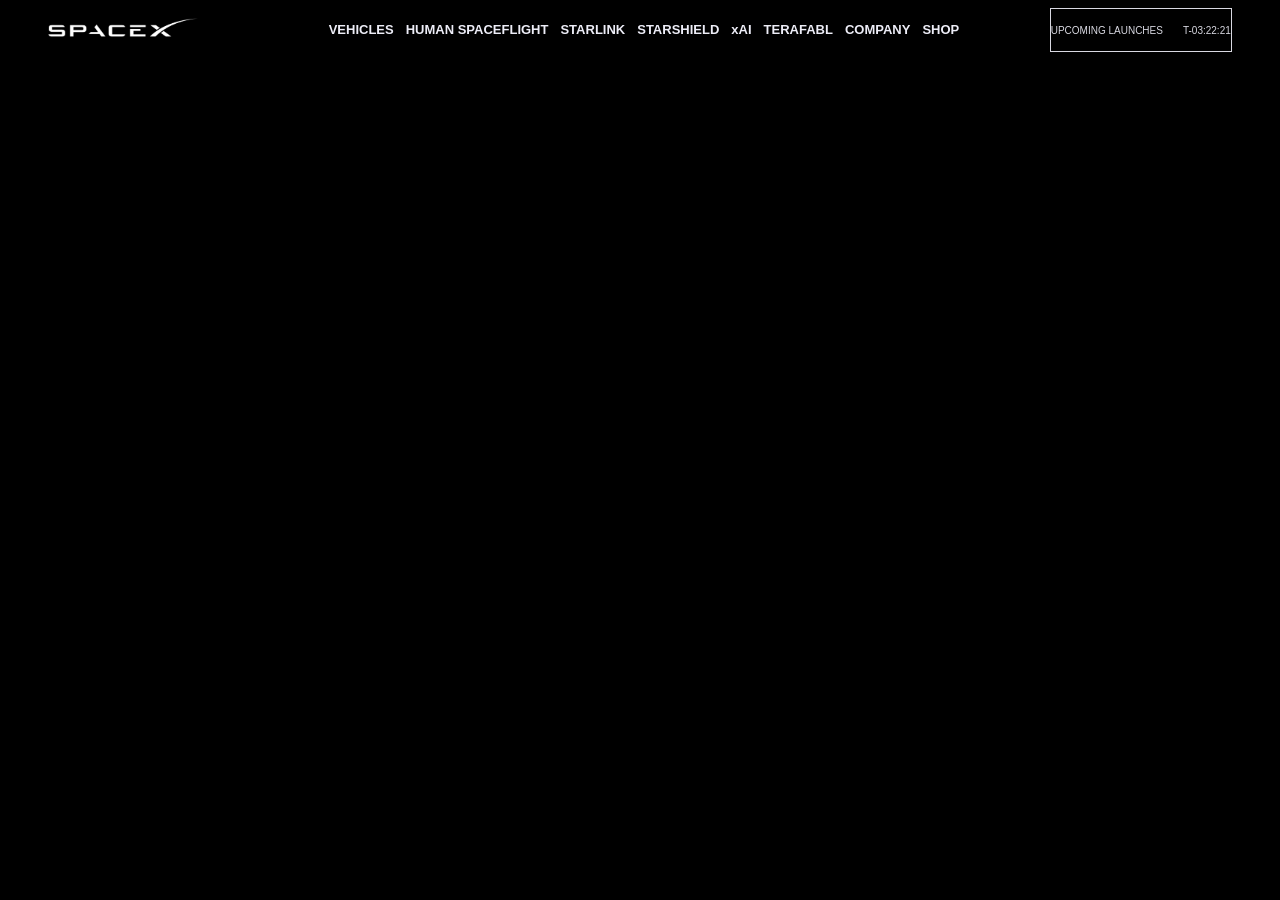
==== index.html @ 62a719a1 "Changed HTML filename and styled header part" ====
<!-- SpaceX homepage cloning -->
 <!DOCTYPE html>
 <html lang="en">
 <head>
    <meta charset="UTF-8">
    <meta name="viewport" content="width=device-width, initial-scale=1.0">
    <title>SpaceX</title>
    <link rel="stylesheet" href="spacex.css">
 </head>
 <body>
     <!-- Header part -->
 <header class="spacexheader">
    <div class="logo">
        <img src="./images/SpaceX_Logo_1.png" alt="SpaceX Logo">
    </div>
    <div class="nav-links">
        <ul id="nav-list">
            <li><a href="">VEHICLES</a></li>
            <li><a href="">HUMAN SPACEFLIGHT</a></li>
            <li><a href="">STARLINK</a></li>
            <li><a href="">STARSHIELD</a></li>
            <li><a href="">xAI</a></li>
            <li><a href="">TERAFABL</a></li>
            <li><a href="">COMPANY</a></li>
            <li><a href="">SHOP</a></li>
            
        </ul>
    </div>
    <div class="upcoming">
        <div>
            <p>UPCOMING LAUNCHES</p>
        </div>
        <div class="timer">
            <p>T-03:22:21</p>
        </div>
    </div>

 </header>
 </body>
 </html>
---- spacex.css ----
/* Body*/
body{
    background-color: black;
    color: white;
    overflow-x: hidden;
}
/* Header styling */

/* main header */
.spacexheader {
    display: flex;
    gap: 10px;
    justify-content: space-around;


}
/* logo - header part */
.logo img{
    max-width: 150px;
    height: auto;
    padding-top: 10px;
    justify-content: left;
}

 /* navigation links */
.nav-links{
    display: flex;
    gap: 12px;
}

.nav-links a {
    color: #EDEDF7;
    display: flex;
    text-decoration: none;
    font-family: "D-DIN", sans-serif;
    font-weight: 700;
    font-size: 13px;
    font-style: normal;
    line-height: 12px;
    
}

.nav-links ul{
    display: flex;
    flex: 1;
    list-style-type: none;
    gap: 12px;
}

/* upcoming nav part */
.upcoming{
    display: flex;
    gap: 20px;
    font-family: "D-DIN", sans-serif;
    font-weight: 400;
    font-size: 10px;
    font-style: normal;
    line-height: 9px;
    color: rgba(240, 240, 250, 0.9);
    align-items: center;
    border-style: solid;
    border-width: thin;


}
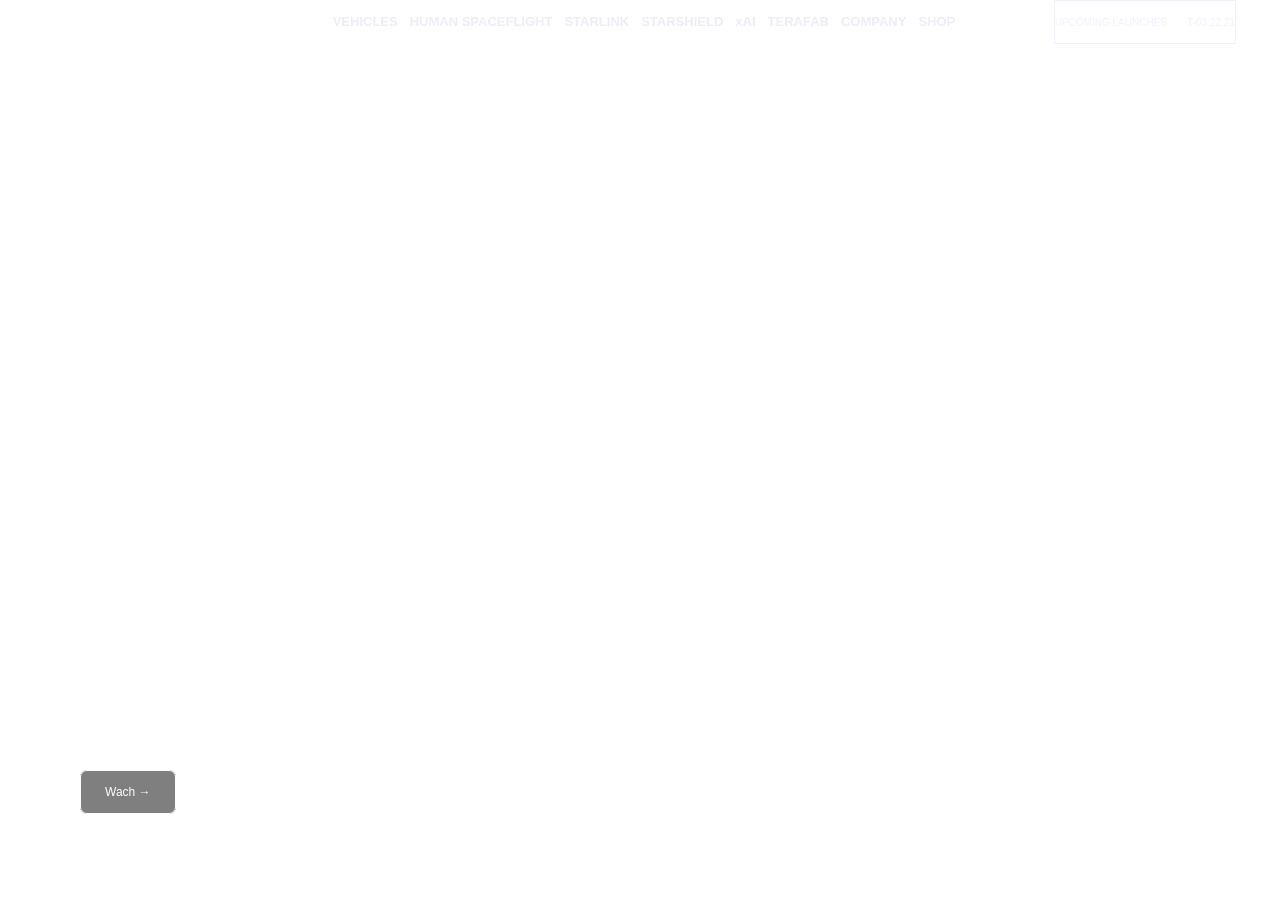
==== commit b7f8cee1: "Added Hero section part with its style" ====
--- a/index.html
+++ b/index.html
@@ -9,6 +9,7 @@
  </head>
  <body>
      <!-- Header part -->
+    
  <header class="spacexheader">
     <div class="logo">
         <img src="./images/SpaceX_Logo_1.png" alt="SpaceX Logo">
@@ -20,7 +21,7 @@
             <li><a href="">STARLINK</a></li>
             <li><a href="">STARSHIELD</a></li>
             <li><a href="">xAI</a></li>
-            <li><a href="">TERAFABL</a></li>
+            <li><a href="">TERAFAB</a></li>
             <li><a href="">COMPANY</a></li>
             <li><a href="">SHOP</a></li>
             
@@ -36,5 +37,17 @@
     </div>
 
  </header>
+ <div class="hero-part">
+    <video autoplay muted loop id="myVideo">
+        <source src="./video/hero-video.mp4" type="video/mp4">
+    </video>
+    
+    <div class="text-over">
+        <p>May 22, 2026</p>
+        <h1>STARSHIP'S TWELFTH <br> FLIGHT TEST</h1>
+         <a href="" class="button">Wach &rarr;</a>
+    </div>   
+ </div>
+   
  </body>
  </html>
--- a/spacex.css
+++ b/spacex.css
@@ -1,16 +1,27 @@
 /* Body*/
 body{
-    background-color: black;
     color: white;
     overflow-x: hidden;
+    margin: 0;
 }
 /* Header styling */
 
 /* main header */
+
+header {
+  position: absolute;
+  top: 0;
+  left: 0;
+  width: 100%;
+  z-index: 10;
+  background: transparent;
+}
+
 .spacexheader {
     display: flex;
     gap: 10px;
     justify-content: space-around;
+
 
 
 }
@@ -25,7 +36,7 @@
  /* navigation links */
 .nav-links{
     display: flex;
-    gap: 12px;
+    gap: 20px;
 }
 
 .nav-links a {
@@ -37,6 +48,7 @@
     font-size: 13px;
     font-style: normal;
     line-height: 12px;
+    justify-content: space-around;
     
 }
 
@@ -60,7 +72,56 @@
     align-items: center;
     border-style: solid;
     border-width: thin;
+}
 
+/* hero part */
+.hero-part {
+  position: relative;
+  height: 100vh;
+  overflow: hidden;
+}
+
+#myVideo {
+  position: absolute;
+  top: 0;
+  left: 0;
+  width: 100%;
+  height: 100%;
+  object-fit: cover;
+}
+
+.text-over {
+  position: absolute;
+  left: 80px;
+  bottom: 100px;
+  color: white;
+  z-index: 2;
+}
+
+.button {
+    border-style: solid;
+    border-width: thin;
+    padding: 14px 24px 14px 24px;
+    background-color: rgba(0, 0, 0, 0.5);
+    border-color: white;
+    color: white;
+    border-radius: 7px;
+
+    font-family: "D-DIN", sans-serif;
+    font-weight: 400;
+    font-size: 12px;
+    font-style: normal;
+    line-height: 12px;
+    
+}
+
+.text-over a {
+    text-decoration: none;
+}
+
+.text-over a:hover {
+    background-color: white;
+    color: black;
 
 }
 
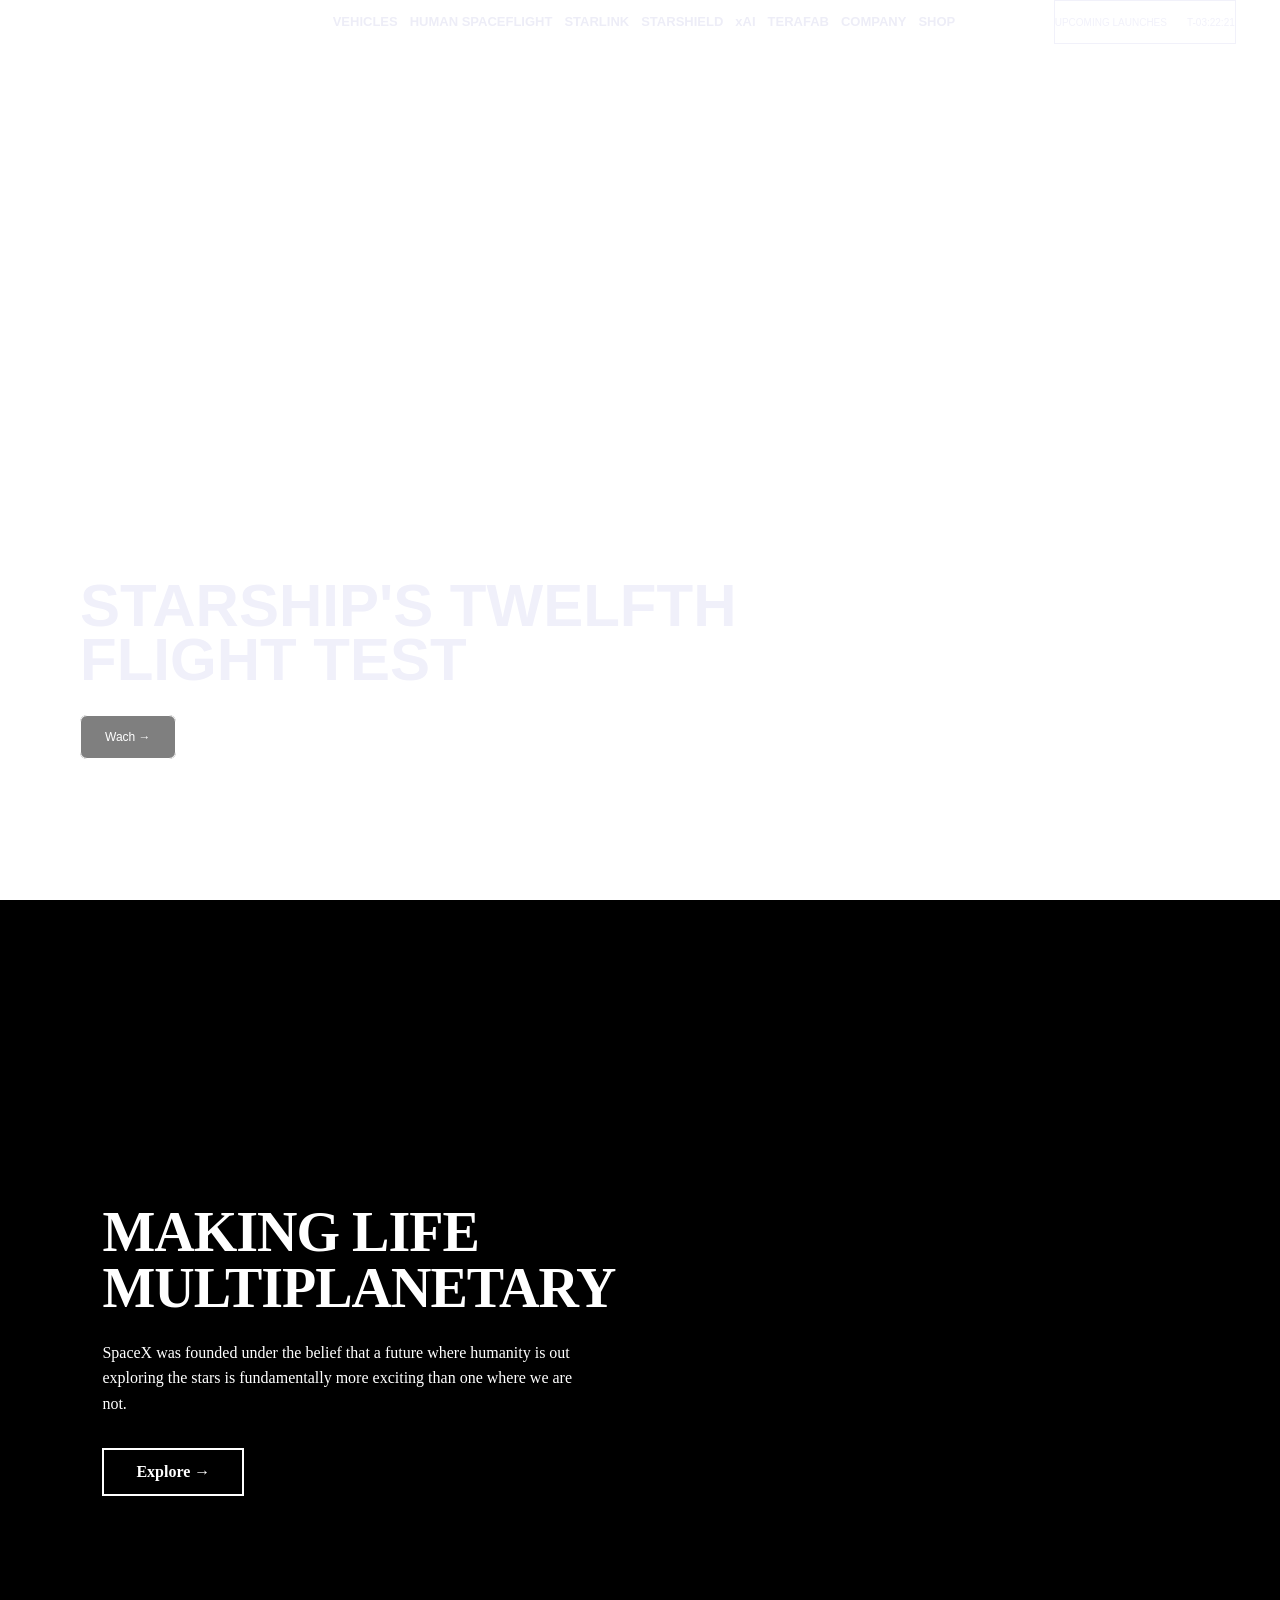
==== commit 7f61ed32: "Added about section" ====
--- a/index.html
+++ b/index.html
@@ -44,9 +44,21 @@
     
     <div class="text-over">
         <p>May 22, 2026</p>
-        <h1>STARSHIP'S TWELFTH <br> FLIGHT TEST</h1>
+        <h1><b>STARSHIP'S TWELFTH <br> FLIGHT TEST</b></h1>
          <a href="" class="button">Wach &rarr;</a>
     </div>   
+ </div>
+
+ <div class="about-space">
+    <video autoplay muted loop id="planet-rotation">
+        <source src="./video/globe.mp4" type="video/mp4">
+    </video>
+
+    <div class="make">
+        <h1><b>MAKING LIFE<br>MULTIPLANETARY</b></h1>
+        <p>SpaceX was founded under the belief that a future where humanity is out exploring the stars is fundamentally more exciting than one where we are not.</p>
+        <a href="" class="explore">Explore  &rarr;</a>
+    </div>
  </div>
    
  </body>
--- a/spacex.css
+++ b/spacex.css
@@ -93,9 +93,10 @@
 .text-over {
   position: absolute;
   left: 80px;
-  bottom: 100px;
+  bottom: 135px;
   color: white;
   z-index: 2;
+  margin-bottom: 20px;
 }
 
 .button {
@@ -125,3 +126,71 @@
 
 }
 
+.text-over h1 {
+    font-family: "D-DIN-BOLD", sans-serif;
+    font-weight: 400;
+    font-size: 60px;
+    font-style: normal;
+    line-height: 54px;
+    color:rgb(240, 240, 250);
+    
+}
+
+/* next section below hero part */
+.about-space {
+  min-height: 100vh;
+  background: #000;
+  color: #fff;
+  position: relative;
+  overflow: hidden;
+  display: flex;
+  align-items: center;
+  padding: 0 8%;
+}
+
+#planet-rotation {
+  position: absolute;
+  right: 4%;
+  top: 50%;
+  transform: translateY(-50%);
+  width: 52%;
+  max-width: 760px;
+  height: auto;
+  object-fit: contain;
+  display: block;
+}
+
+.make {
+  width: 45%;
+  position: relative;
+  z-index: 2;
+}
+
+.make h1 {
+  font-size: 56px;
+  line-height: 1;
+  margin: 0 0 24px;
+  font-weight: 800;
+  letter-spacing: -1px;
+}
+
+.make p {
+  font-size: 16px;
+  line-height: 1.6;
+  margin: 0 0 32px;
+  max-width: 620px;
+}
+
+.explore {
+  color: #fff;
+  text-decoration: none;
+  font-weight: 700;
+  border: 2px solid #fff;
+  padding: 13px 32px;
+  display: inline-block;
+}
+
+.explore:hover {
+  background: #fff;
+  color: #000;
+}
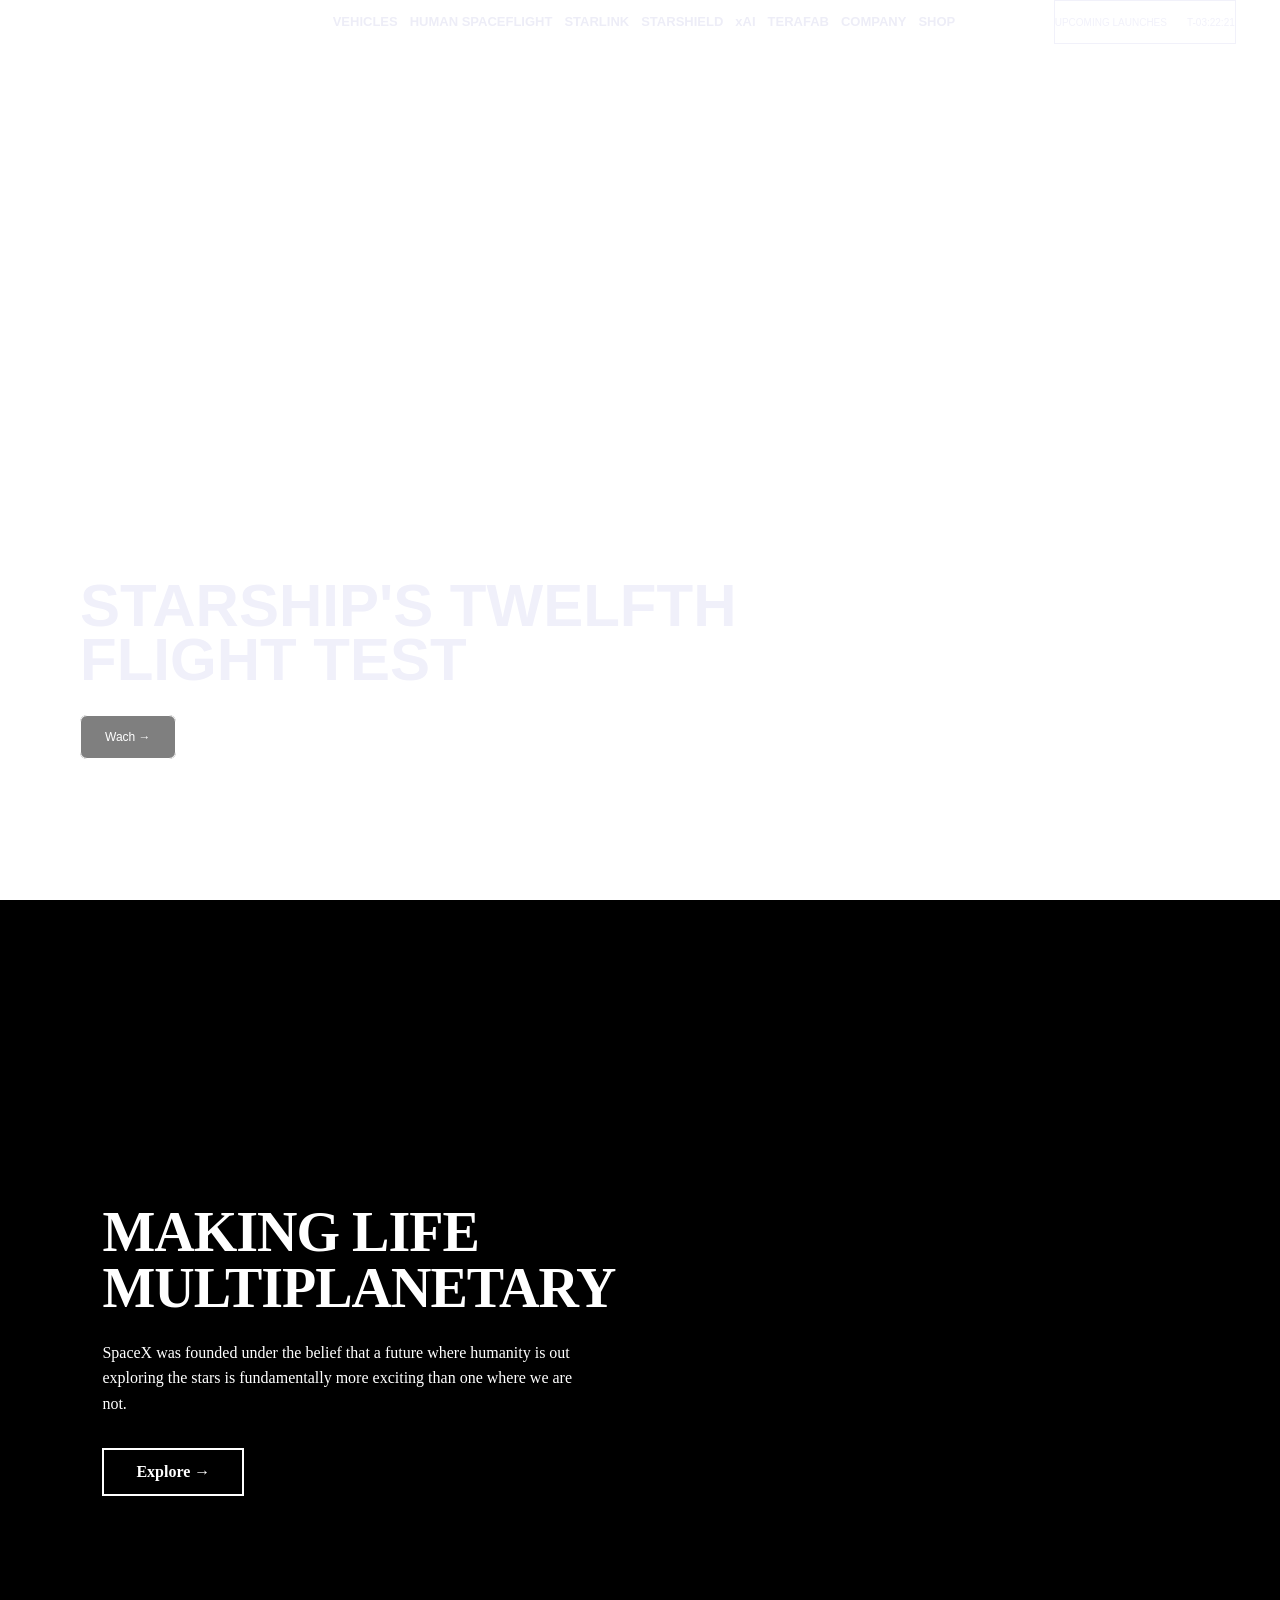
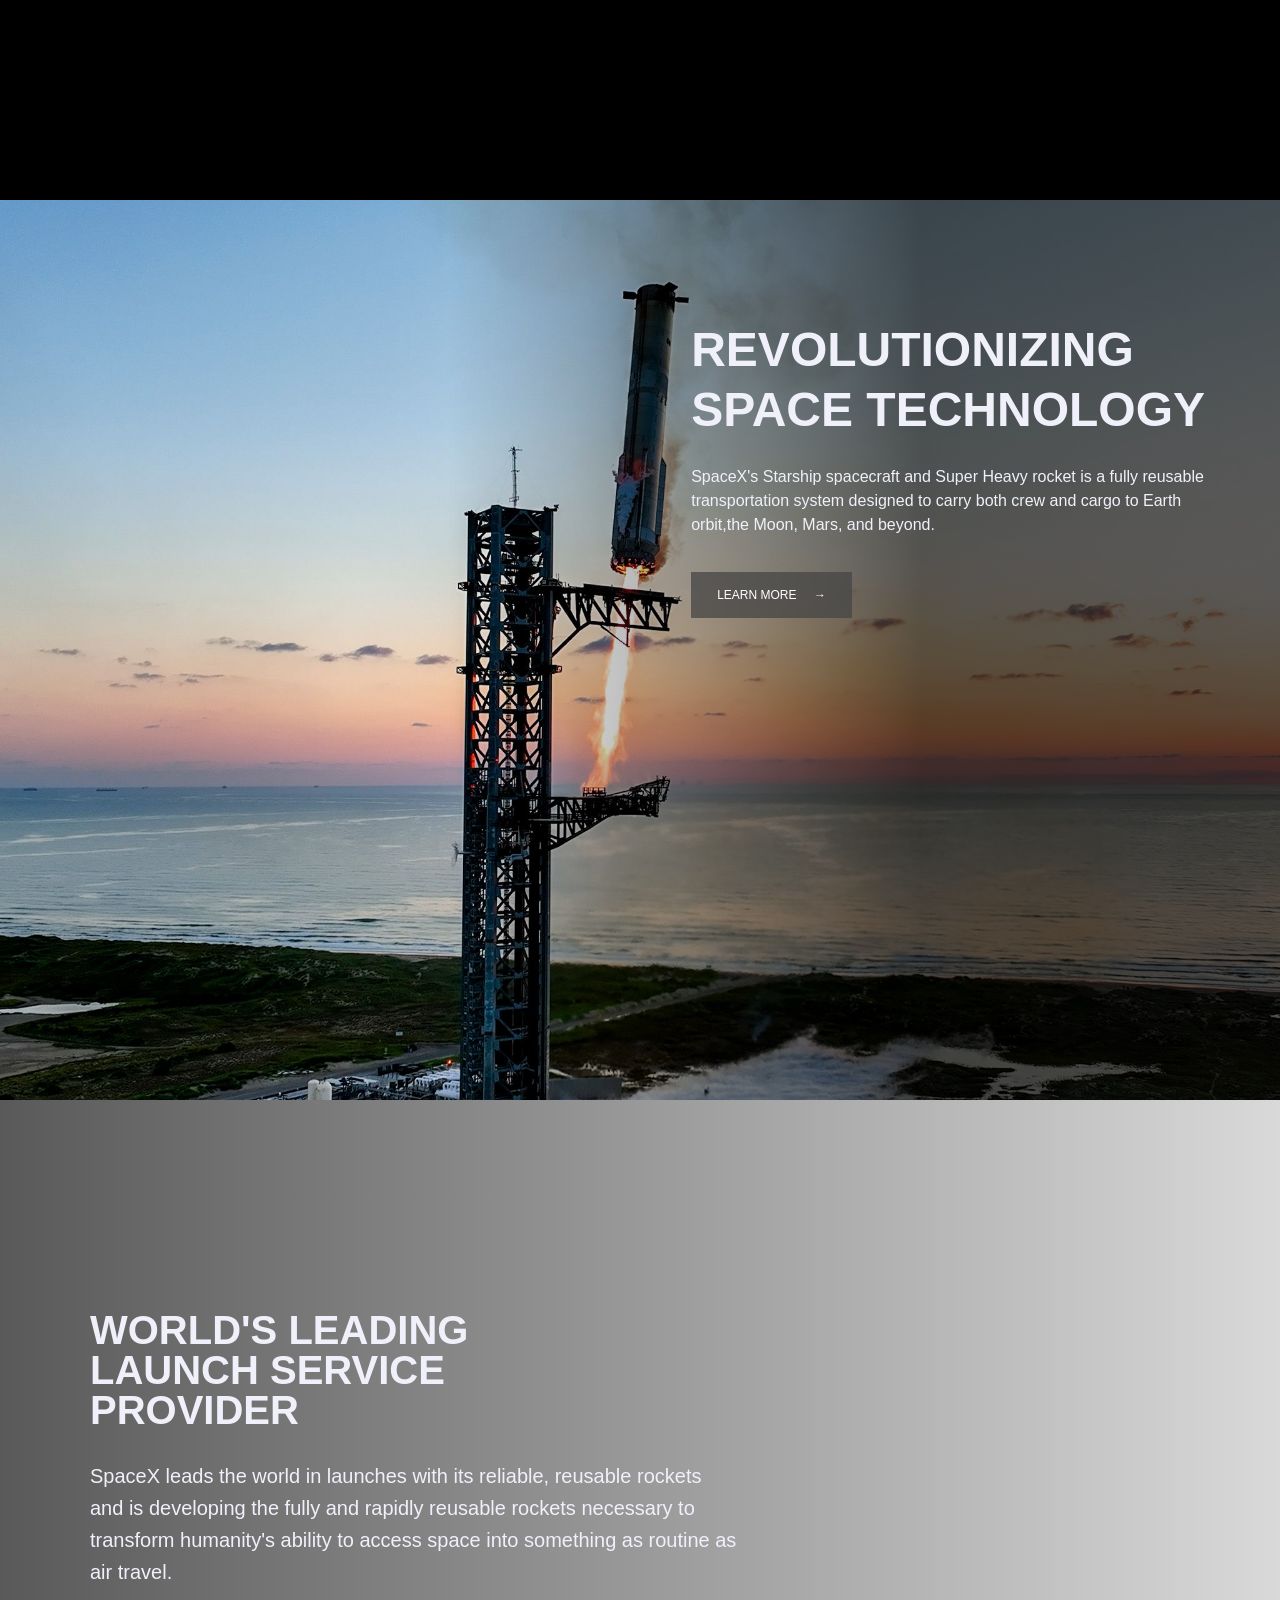
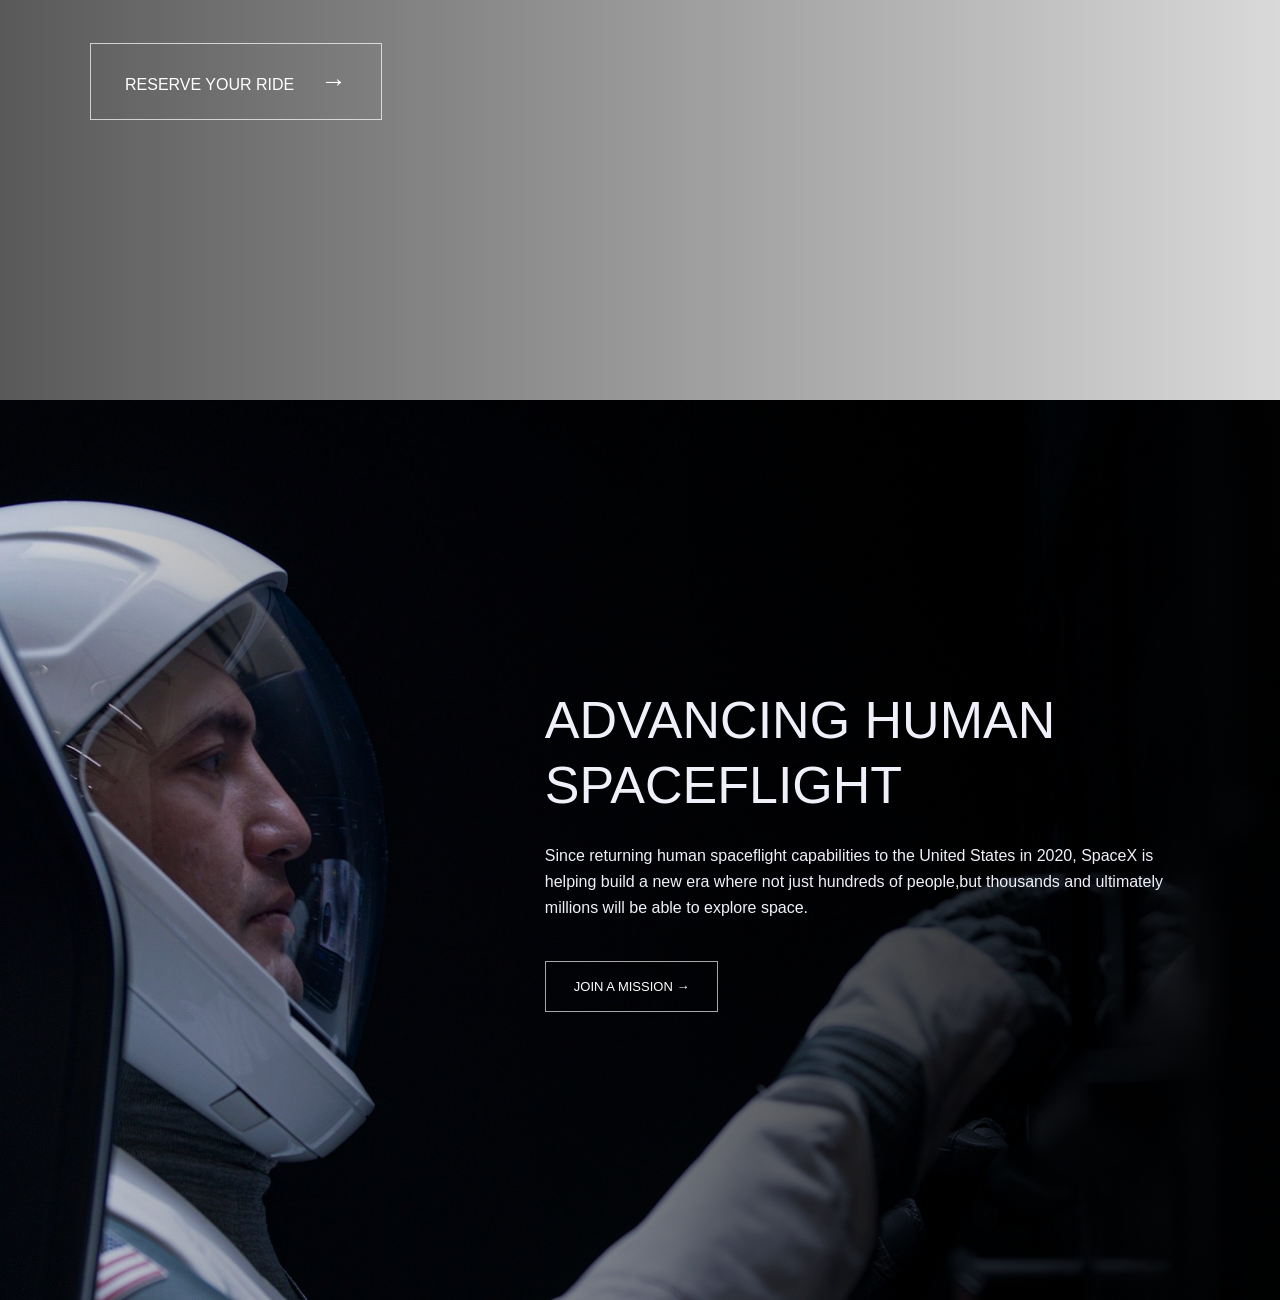
==== commit 0b1d6271: "Added 'REVOLUTIONALIZING SPACE TECHNOLOGY' and 'WORLD LEADING LAUNCHER SERVICE PROVIDER' sections" ====
--- a/index.html
+++ b/index.html
@@ -60,6 +60,42 @@
         <a href="" class="explore">Explore  &rarr;</a>
     </div>
  </div>
+
+ <div class="space-technology">
+  <div class="technology-text">
+    <h1><b>REVOLUTIONIZING SPACE TECHNOLOGY</b></h1>
+
+    <p>SpaceX's Starship spacecraft and Super Heavy rocket is a fully reusable transportation system designed to carry both crew and cargo to Earth orbit,the Moon, Mars, and beyond.</p>
+
+    <a href="" class="learn-button">LEARN MORE <span>&rarr;</span></a>
+  </div>
+</div>
+
+<div class="launch-section">
+  <video class="launch-video" autoplay muted loop playsinline>
+    <source src="./video/Leading_Launch_Service_Mobile_down.mp4" type="video/mp4">
+  </video>
+
+  <div class="launch-text">
+    <h1><b>WORLD'S LEADING<br>LAUNCH SERVICE<br>PROVIDER</b></h1>
+
+    <p>SpaceX leads the world in launches with its reliable, reusable rockets and is developing the fully and rapidly reusable rockets necessary to transform humanity's ability to access space into something as routine as air travel.</p>
+
+    <a href="" class="ride-button">RESERVE YOUR RIDE <span>→</span></a>
+  </div>
+</div>
+
+<div class="human-space-section">
+
+    <div class="human-space-text">
+        <h1>ADVANCING HUMAN<br>SPACEFLIGHT</h1>
+
+        <p>Since returning human spaceflight capabilities to the United States in 2020, SpaceX is helping build a new era where not just hundreds of people,but thousands and ultimately millions will be able to explore space.</p>
+
+        <a href="" class="mission-button">JOIN A MISSION &rarr;</a>
+    </div>
+
+</div>
    
  </body>
  </html>
--- a/spacex.css
+++ b/spacex.css
@@ -194,3 +194,185 @@
   background: #fff;
   color: #000;
 }
+
+
+
+
+.space-technology {
+  min-height: 100vh;
+  background-image:    linear-gradient(to right, transparent 35%, rgba(0, 0, 0, 0.65) 72%), url("./images/Revolutionizing_Space_Tech_Desktop_ec67ad03c2.jpg.jpeg");
+  background-size: cover;
+  background-position: center;
+  color: white;
+  position: relative;
+
+  display: flex;
+  align-items: flex-start;
+}
+
+.technology-text {
+  width: 520px;
+  margin-left: 54%;
+  margin-top: 120px;
+}
+
+.technology-text h1 {
+  font-family: "D-DIN-Bold", Arial, sans-serif;
+  font-size: 48px;
+  line-height: 60px;
+  margin: 0 0 25px 0;
+  font-weight: 400;
+  color: rgb(240, 240, 250);
+}
+
+.technology-text p {
+  font-family: "D-DIN", Arial, sans-serif;
+  font-size: 16px;
+  line-height: 24px;
+  margin: 0 0 35px;
+  color: rgb(240, 240, 250);
+}
+
+.learn-button {
+  font-family: "D-DIN-Bold", Arial, sans-serif;
+  color: white;
+  text-decoration: none;
+  font-size: 12px;
+  font-weight: 400;
+  padding: 16px 26px;
+  background: rgba(70, 70, 70, 0.75);
+  display: inline-block;
+}
+
+.learn-button span {
+  margin-left: 14px;
+}
+
+
+
+
+
+.launch-section {
+  min-height: 100vh;
+  position: relative;
+  overflow: hidden;
+  color: white;
+}
+
+.launch-video {
+  position: absolute;
+  top: 0;
+  left: 0;
+  width: 100%;
+  height: 100%;
+  object-fit: cover;
+}
+
+.launch-section::after {
+  content: "";
+  position: absolute;
+  inset: 0;
+  background: linear-gradient(
+    to right,
+    rgba(0, 0, 0, 0.65),
+    rgba(0, 0, 0, 0.15)
+  );
+}
+
+.launch-text {
+  position: relative;
+  z-index: 2;
+  width: 650px;
+  padding-top: 210px;
+  margin-left: 90px;
+}
+
+.launch-text h1 {
+  font-family: "D-DIN-Bold", Arial, sans-serif;
+  font-size: 40px;
+  line-height: 40px;
+  font-weight: 400;
+  margin: 0 0 30px;
+  color: rgb(240, 240, 250);
+}
+
+.launch-text p {
+  font-family: "D-DIN", Arial, sans-serif;
+  font-size: 20px;
+  line-height: 32px;
+  font-weight: 400;
+  margin: 0 0 55px;
+  color: rgb(240, 240, 250);
+}
+
+.ride-button {
+  font-family: "D-DIN-Bold", Arial, sans-serif;
+  color: white;
+  text-decoration: none;
+  border: 1px solid rgba(255, 255, 255, 0.7);
+  padding: 22px 34px;
+  display: inline-block;
+  font-size: 16px;
+}
+
+.ride-button span {
+  margin-left: 22px;
+  font-size: 26px;
+}
+
+
+
+
+
+.human-space-section {
+    min-height: 100vh;
+    background-image: 
+        linear-gradient(to right, rgba(0, 0, 0, 0.15), rgba(0, 0, 0, 0.8)),
+        url("./images/Advancing_Human_Spaceflight_Desktop_61c8ba1c67.jpg.jpeg");
+    background-size: cover;
+    background-position: center;
+    color: white;
+
+    display: flex;
+    align-items: center;
+    justify-content: flex-end;
+
+    padding-right: 9%;
+}
+
+.human-space-text {
+    width: 620px;
+}
+
+.human-space-text h1 {
+    font-family: "D-DIN-Bold", Arial, sans-serif;
+    font-size: 52px;
+    line-height: 1.25;
+    font-weight: 400;
+    margin: 0 0 25px;
+    color: rgb(240, 240, 250);
+}
+
+.human-space-text p {
+    font-family: "D-DIN", Arial, sans-serif;
+    font-size: 16px;
+    line-height: 26px;
+    font-weight: 400;
+    margin: 0 0 40px;
+    color: rgb(240, 240, 250);
+}
+
+.mission-button {
+    font-family: "D-DIN-Bold", Arial, sans-serif;
+    color: white;
+    text-decoration: none;
+    border: 1px solid rgba(255, 255, 255, 0.65);
+    padding: 17px 28px;
+    display: inline-block;
+    font-size: 13px;
+}
+
+.mission-button span {
+    margin-left: 18px;
+    font-size: 22px;
+}
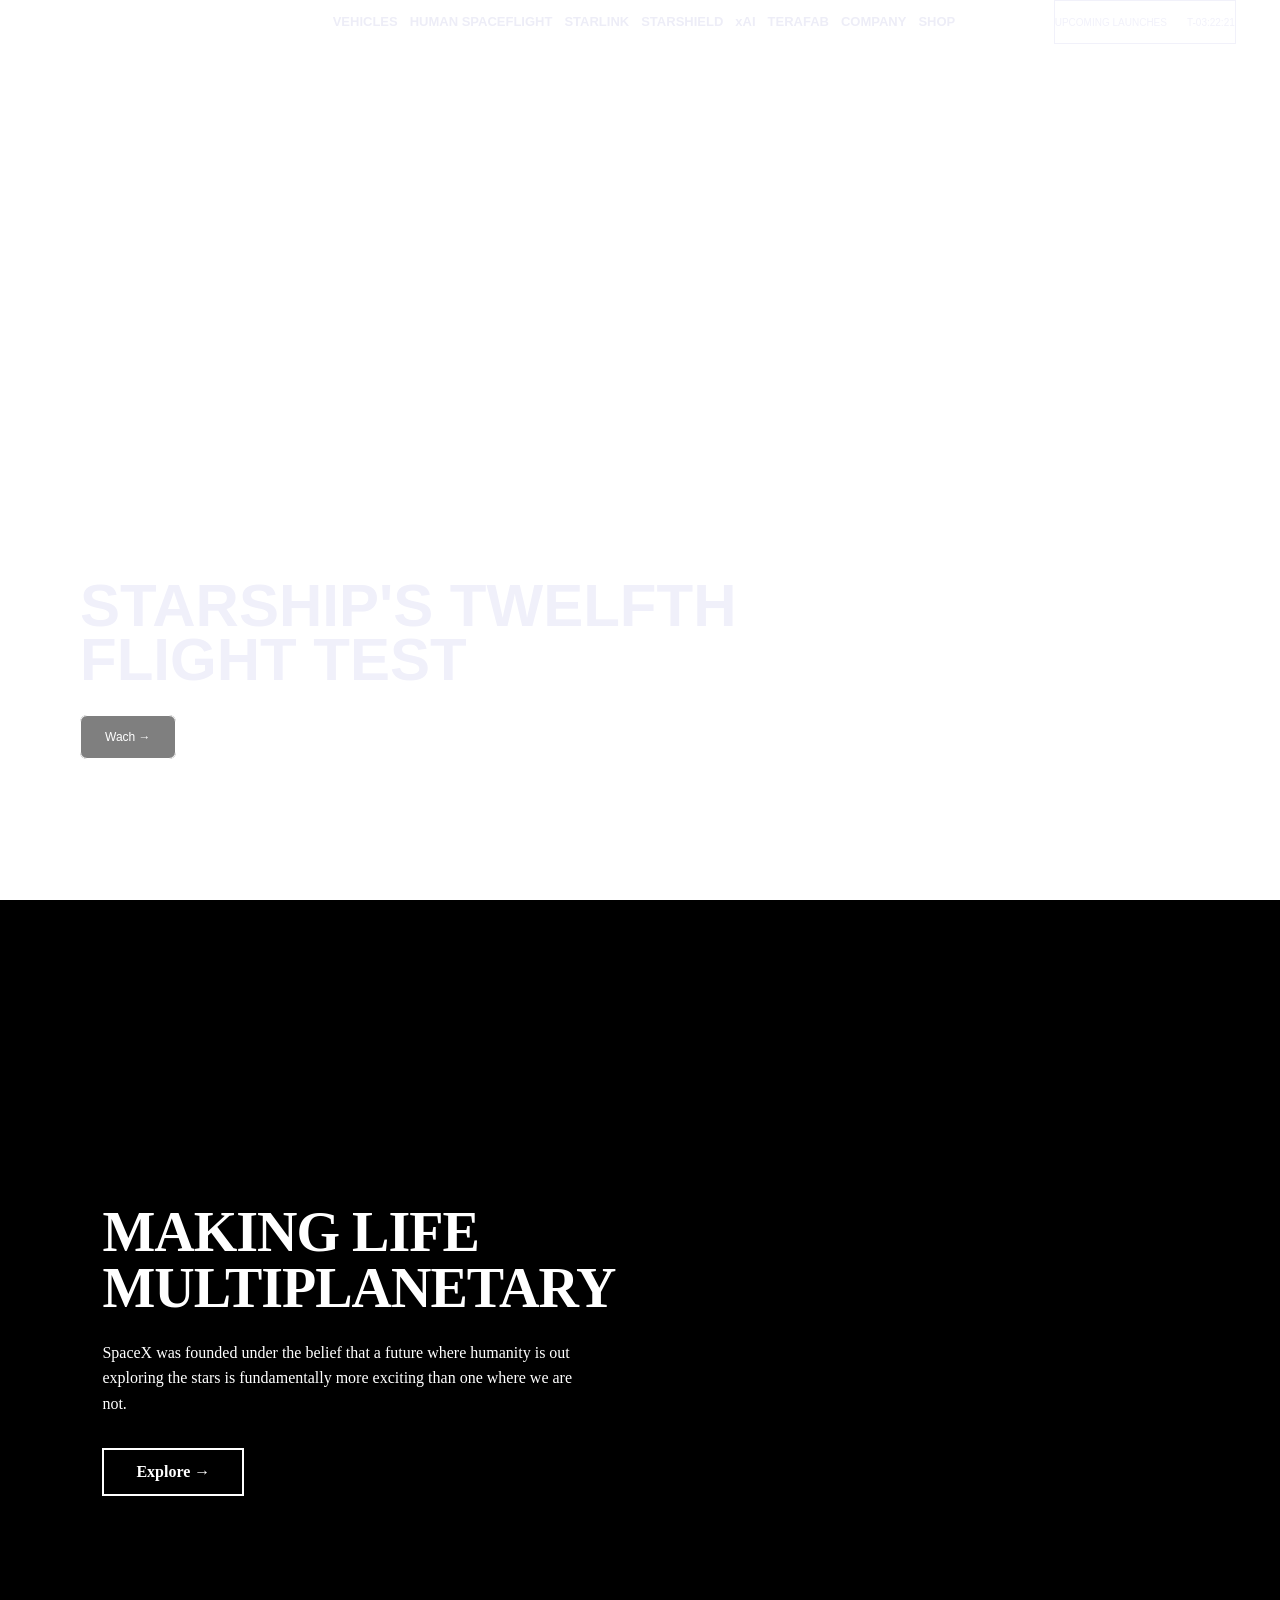
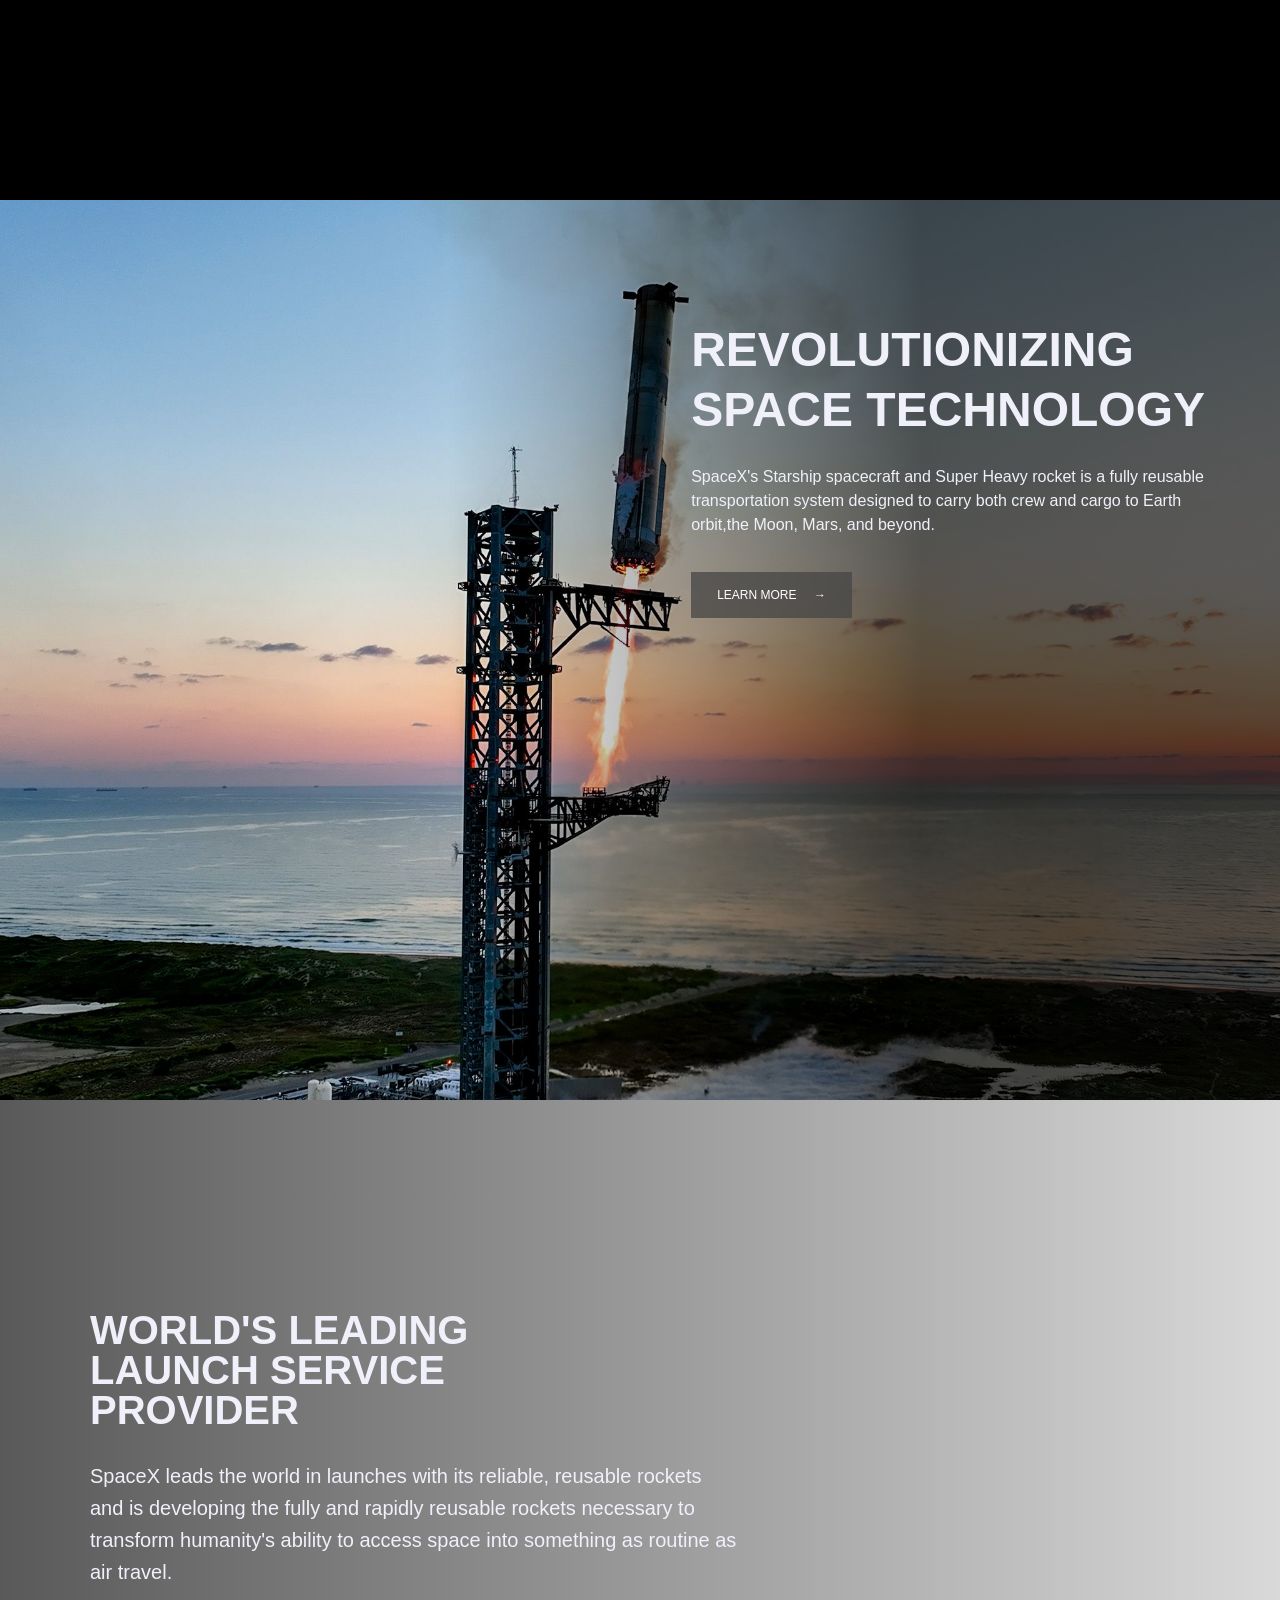
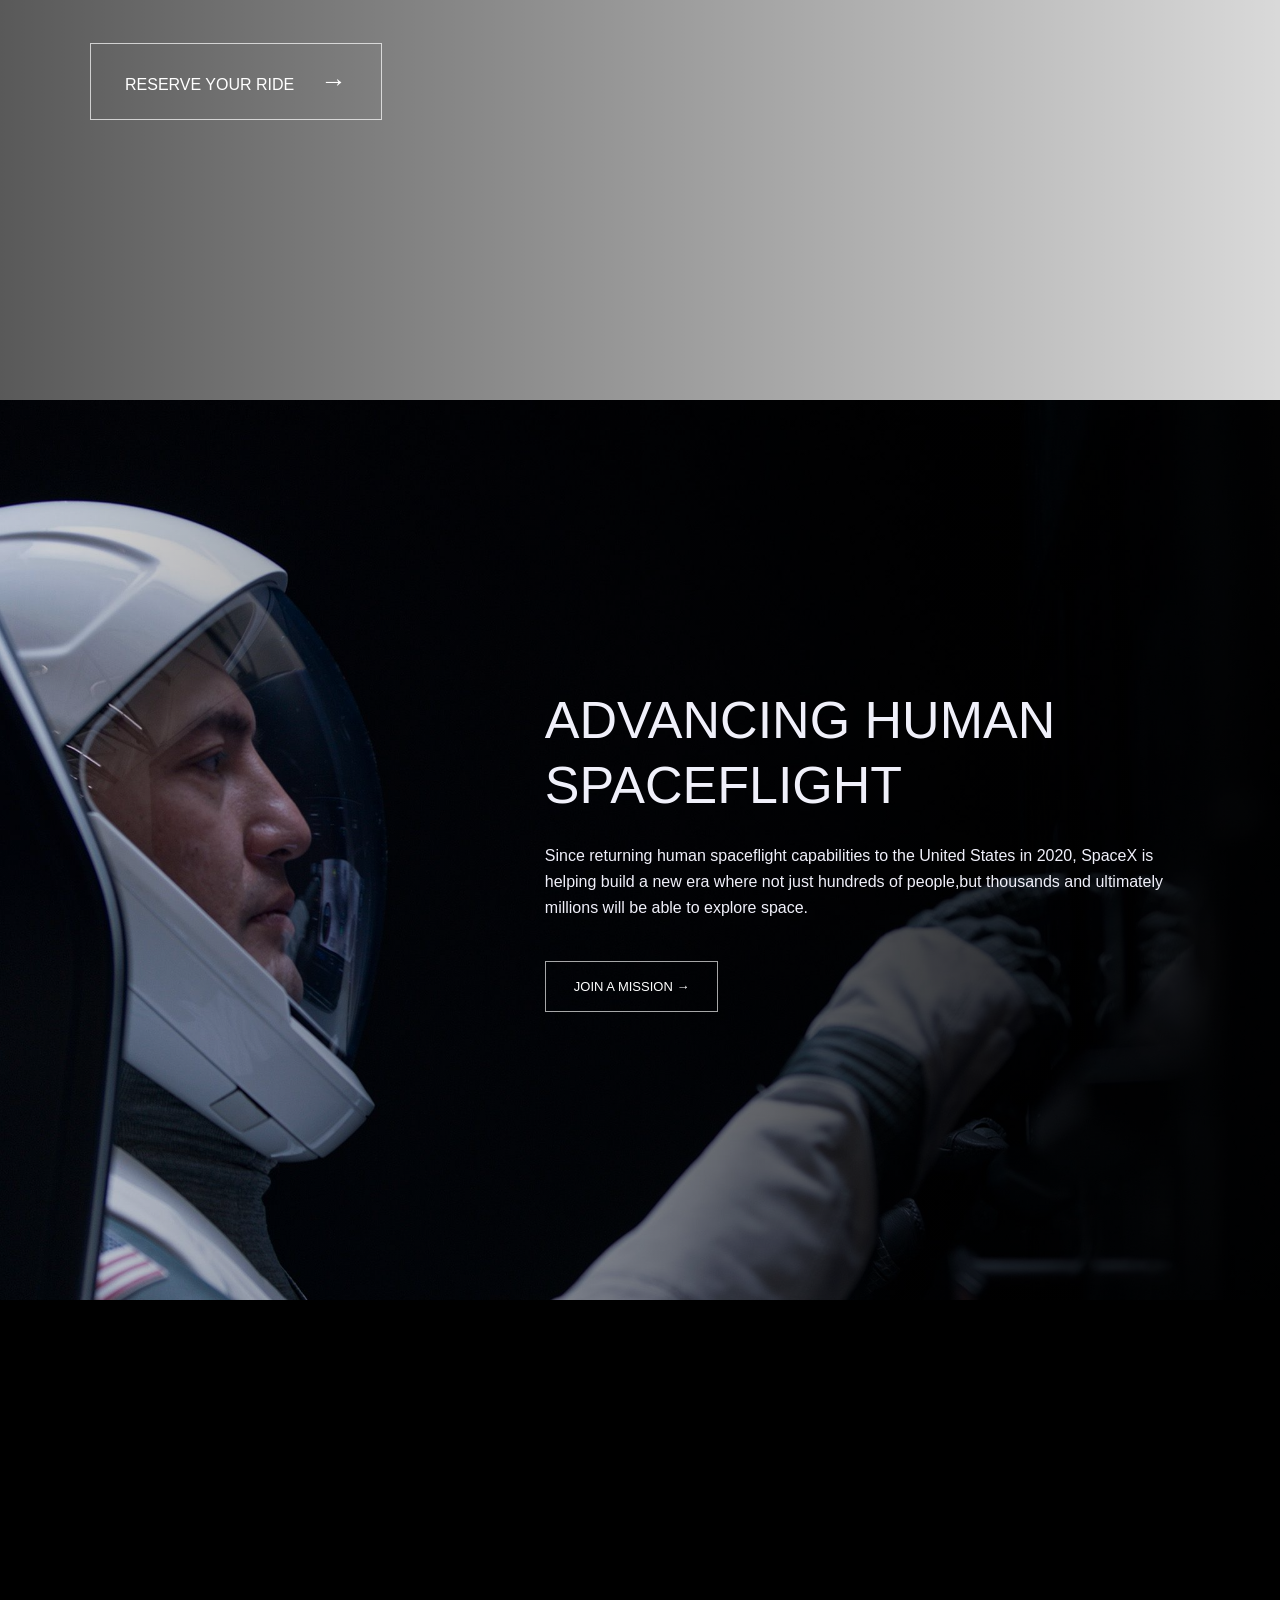
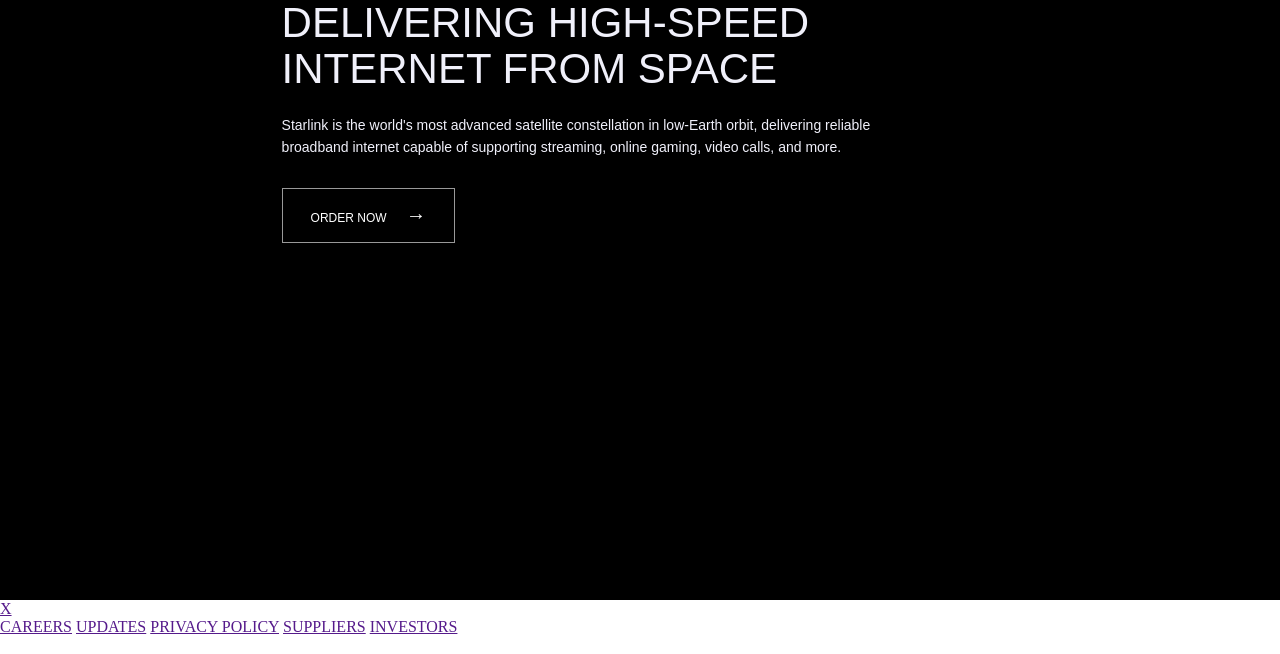
==== commit 3c4da431: "Completed mission and about internet speed parts" ====
--- a/index.html
+++ b/index.html
@@ -96,6 +96,40 @@
     </div>
 
 </div>
+
+<div class="internet-section">
+
+    <video class="internet-video" autoplay muted loop playsinline>
+        <source src="./video/starlink top view.mp4" type="video/mp4">
+    </video>
+
+    <div class="internet-text">
+        <h1>DELIVERING HIGH-SPEED<br>INTERNET FROM SPACE</h1>
+
+        <p>Starlink is the world's most advanced satellite constellation in low-Earth orbit, delivering reliable broadband internet capable of supporting streaming, online gaming, video calls, and more.</p>
+
+        <a href="" class="order-button">ORDER NOW <span>&rarr;</span></a>
+    </div>
+
+</div>
+
+<div class="footer">
+
+    <div class="footer-social">
+        <a href="">X</a>
+    </div>
+
+    <div class="footer-links">
+        <a href="">CAREERS</a>
+        <a href="">UPDATES</a>
+        <a href="">PRIVACY POLICY</a>
+        <a href="">SUPPLIERS</a>
+        <a href="">INVESTORS</a>
+    </div>
+
+    <div class="footer-copy">&copy; 2026 SPACEX</div>
+
+</div>
    
  </body>
  </html>
--- a/spacex.css
+++ b/spacex.css
@@ -375,4 +375,71 @@
 .mission-button span {
     margin-left: 18px;
     font-size: 22px;
+}
+
+
+
+
+
+
+.internet-section {
+    min-height: 100vh;
+    position: relative;
+    overflow: hidden;
+    color: white;
+    background: black;
+}
+
+.internet-video {
+    position: absolute;
+    width: 100%;
+    height: 100%;
+    object-fit: cover;
+}
+
+.internet-section::before {
+    content: "";
+    position: absolute;
+    inset: 0;
+    background: rgba(0, 0, 0, 0.25);
+}
+
+.internet-text {
+    position: relative;
+    z-index: 2;
+    width: 620px;
+    padding-top: 300px;
+    margin-left: 22%;
+}
+
+.internet-text h1 {
+    font-family: "D-DIN-Bold", Arial, sans-serif;
+    font-size: 42px;
+    line-height: 46px;
+    font-weight: 400;
+    margin: 0 0 22px;
+    color: rgb(240, 240, 250);
+}
+
+.internet-text p {
+    font-family: "D-DIN", Arial, sans-serif;
+    font-size: 14px;
+    line-height: 22px;
+    margin: 0 0 30px;
+    color: rgb(240, 240, 250);
+}
+
+.order-button {
+    font-family: "D-DIN-Bold", Arial, sans-serif;
+    color: white;
+    text-decoration: none;
+    border: 1px solid rgba(255,255,255,0.6);
+    padding: 15px 28px;
+    font-size: 12px;
+    display: inline-block;
+}
+
+.order-button span {
+    margin-left: 16px;
+    font-size: 20px;
 }
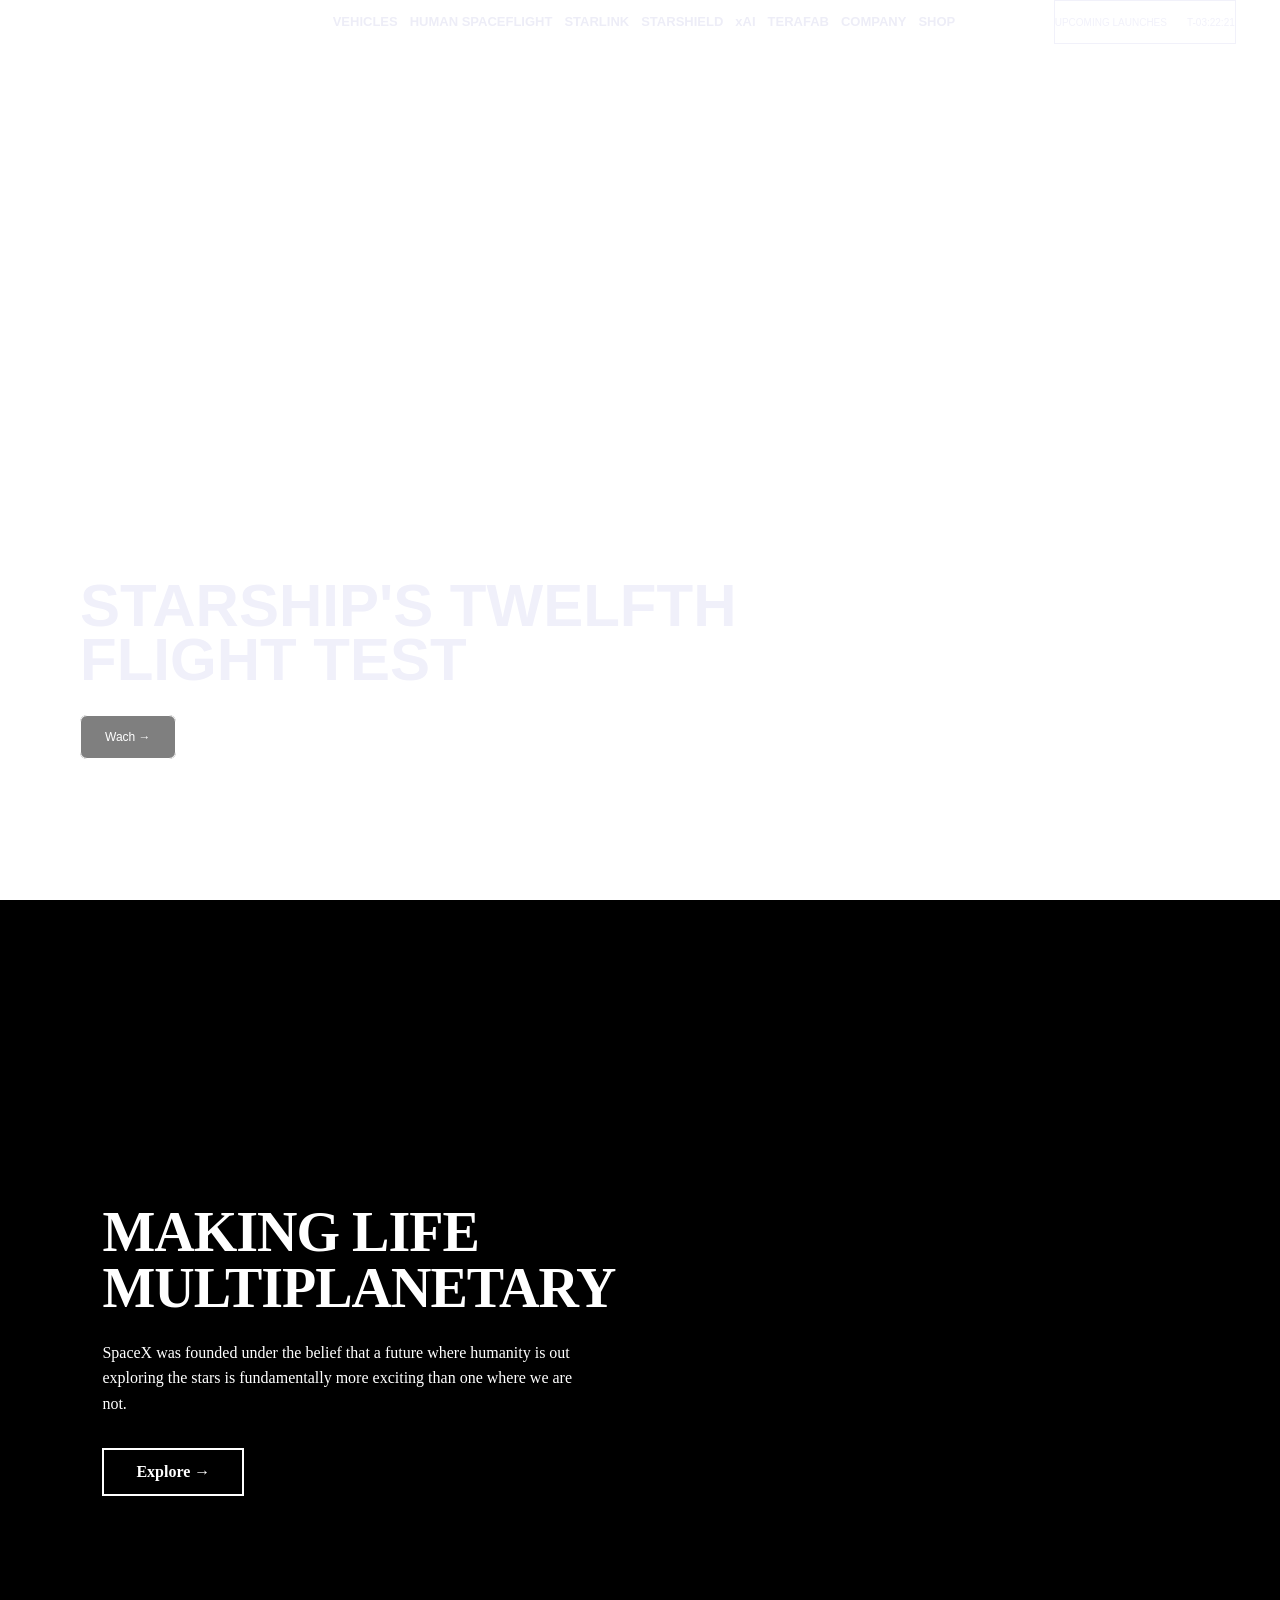
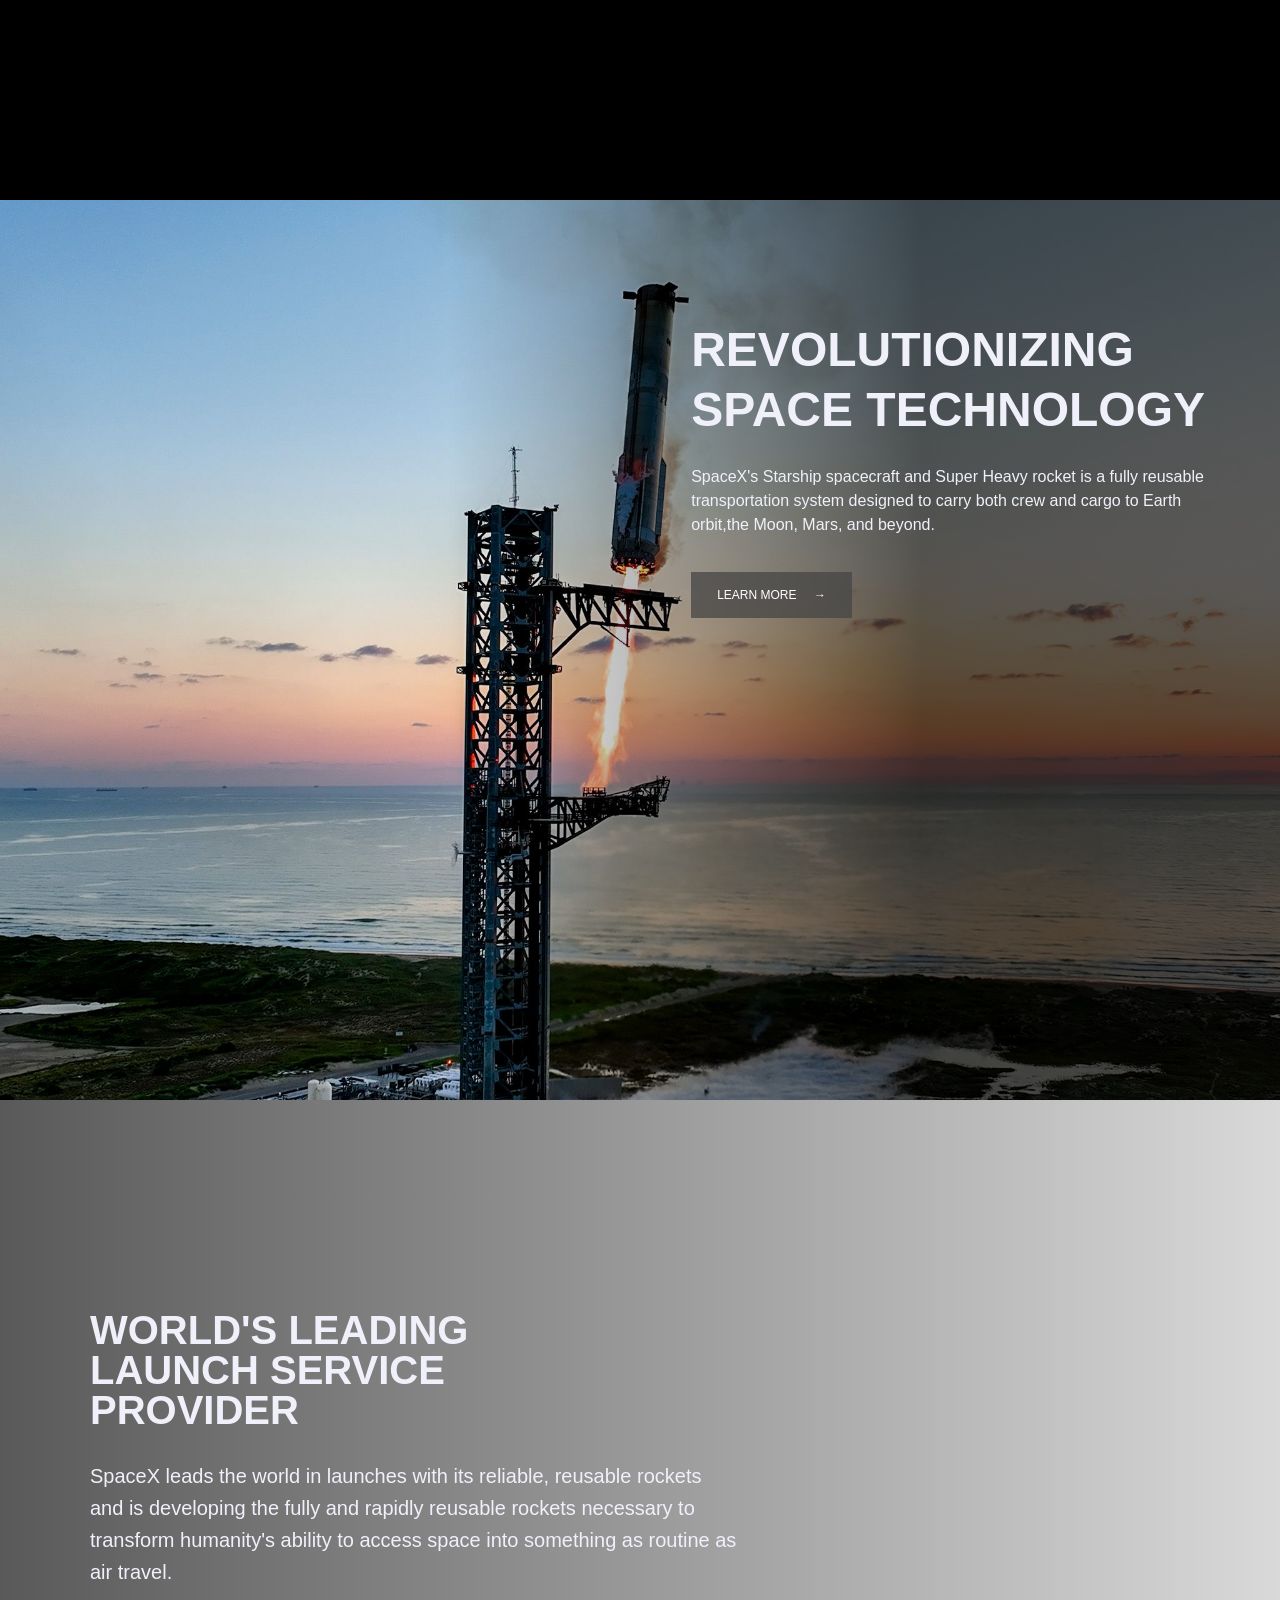
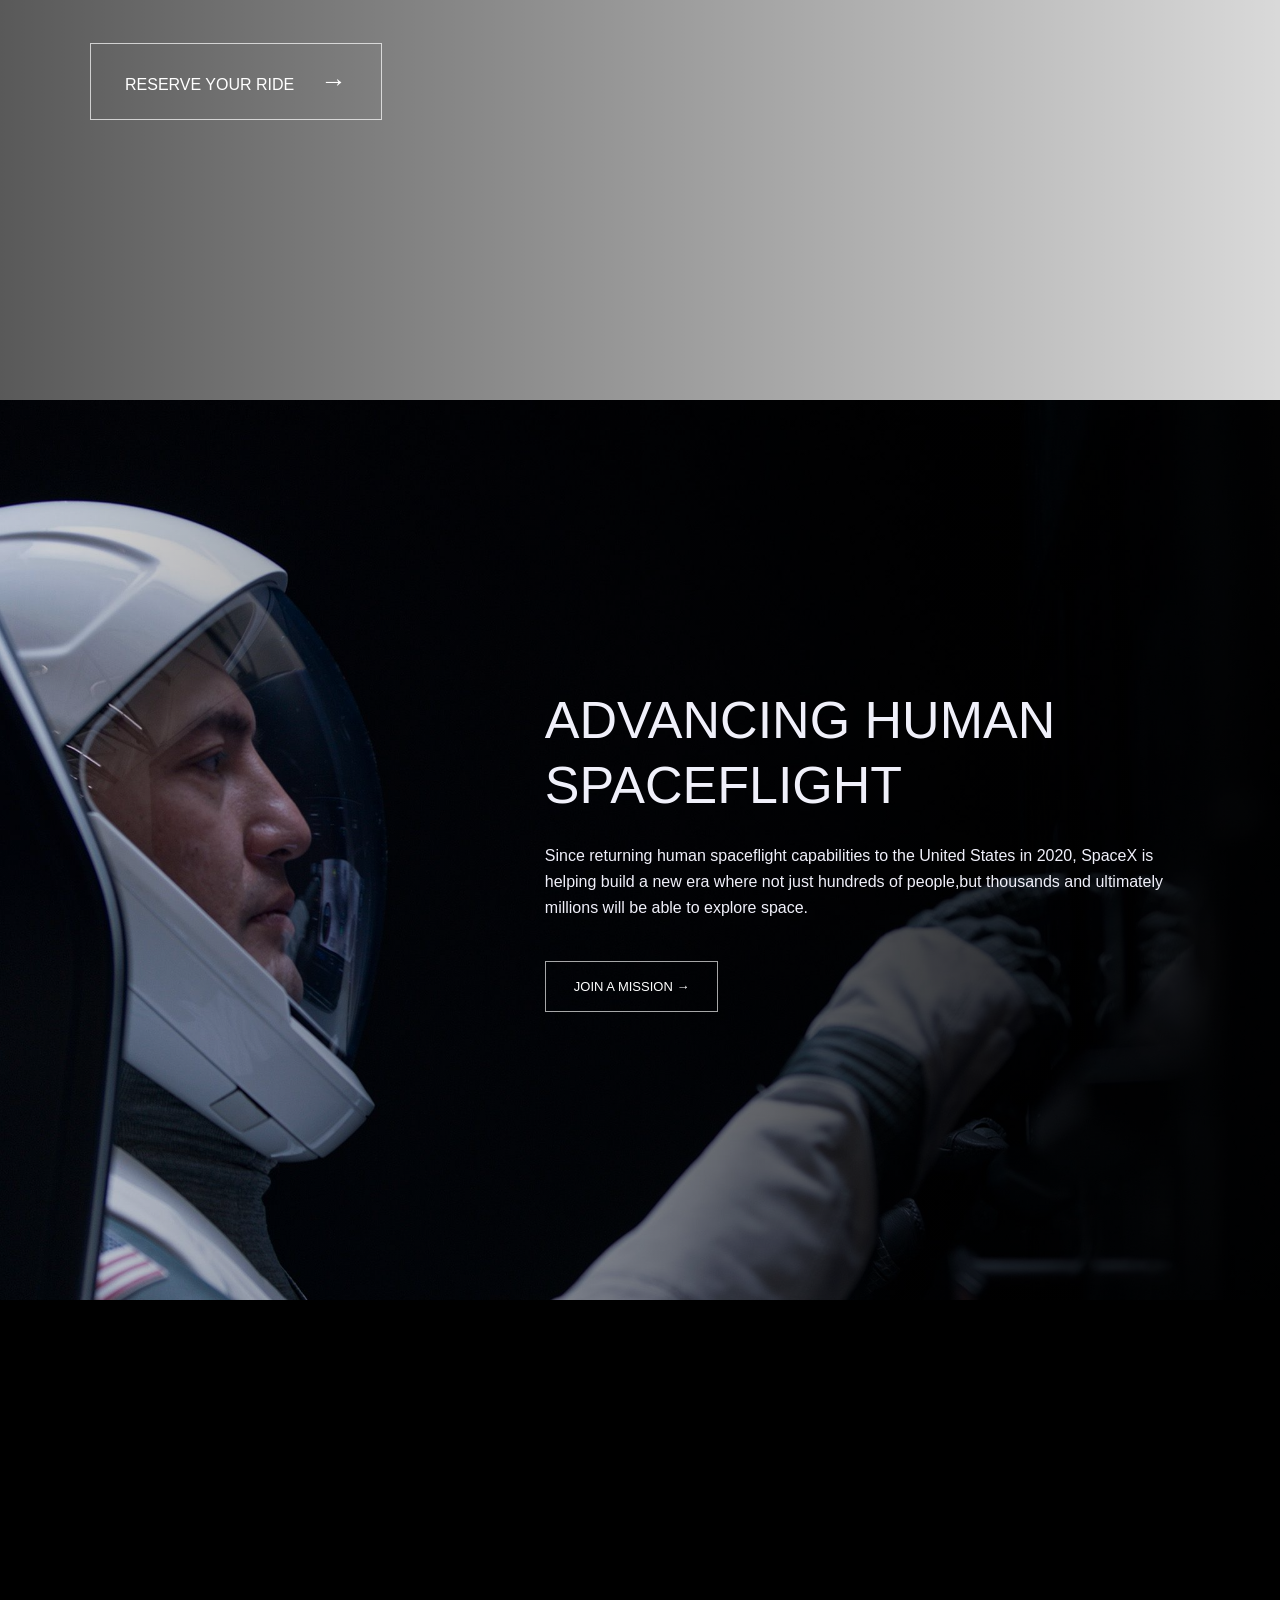
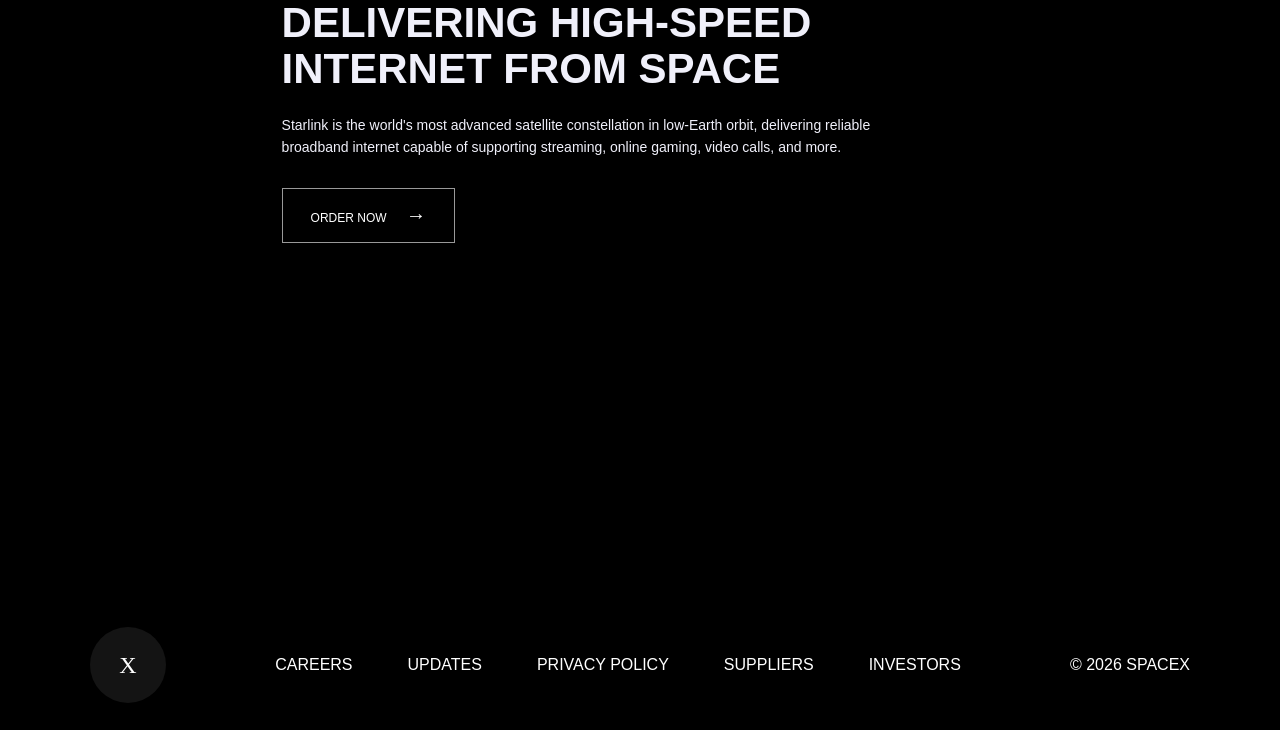
==== commit f939fedc: "Labeled CSS styles by section and added footer" ====
--- a/index.html
+++ b/index.html
@@ -104,7 +104,7 @@
     </video>
 
     <div class="internet-text">
-        <h1>DELIVERING HIGH-SPEED<br>INTERNET FROM SPACE</h1>
+        <h1><b>DELIVERING HIGH-SPEED<br>INTERNET FROM SPACE</b></h1>
 
         <p>Starlink is the world's most advanced satellite constellation in low-Earth orbit, delivering reliable broadband internet capable of supporting streaming, online gaming, video calls, and more.</p>
 
@@ -130,6 +130,7 @@
     <div class="footer-copy">&copy; 2026 SPACEX</div>
 
 </div>
-   
+
+  
  </body>
  </html>
--- a/spacex.css
+++ b/spacex.css
@@ -33,7 +33,6 @@
     justify-content: left;
 }
 
- /* navigation links */
 .nav-links{
     display: flex;
     gap: 20px;
@@ -59,7 +58,6 @@
     gap: 12px;
 }
 
-/* upcoming nav part */
 .upcoming{
     display: flex;
     gap: 20px;
@@ -74,7 +72,7 @@
     border-width: thin;
 }
 
-/* hero part */
+/* start of hero part */
 .hero-part {
   position: relative;
   height: 100vh;
@@ -135,6 +133,7 @@
     color:rgb(240, 240, 250);
     
 }
+
 
 /* next section below hero part */
 .about-space {
@@ -196,7 +195,7 @@
 }
 
 
-
+/* Revolutionalizing space technology */
 
 .space-technology {
   min-height: 100vh;
@@ -250,7 +249,7 @@
 
 
 
-
+/* world leading launch services */
 
 .launch-section {
   min-height: 100vh;
@@ -323,7 +322,7 @@
 
 
 
-
+/* Advancing human spaceligh section - mission part*/
 .human-space-section {
     min-height: 100vh;
     background-image: 
@@ -380,7 +379,7 @@
 
 
 
-
+/* About the internet delively */
 
 .internet-section {
     min-height: 100vh;
@@ -442,4 +441,52 @@
 .order-button span {
     margin-left: 16px;
     font-size: 20px;
+}
+
+
+
+
+/* Footer part */
+
+.footer {
+    height: 130px;
+    background: black;
+    color: white;
+
+    display: flex;
+    align-items: center;
+    justify-content: space-between;
+
+    padding: 0 90px;
+}
+
+.footer-social a {
+    width: 76px;
+    height: 76px;
+    border-radius: 50%;
+    background: #141414;
+    color: white;
+    text-decoration: none;
+
+    display: flex;
+    align-items: center;
+    justify-content: center;
+
+    font-size: 24px;
+}
+
+.footer-links {
+    display: flex;
+    gap: 55px;
+}
+
+.footer-links a, .footer-copy {
+    font-family: "D-DIN", Arial, sans-serif;
+    color: white;
+    text-decoration: none;
+    font-size: 16px;
+}
+
+.footer-links a:hover {
+    color: #aaa;
 }
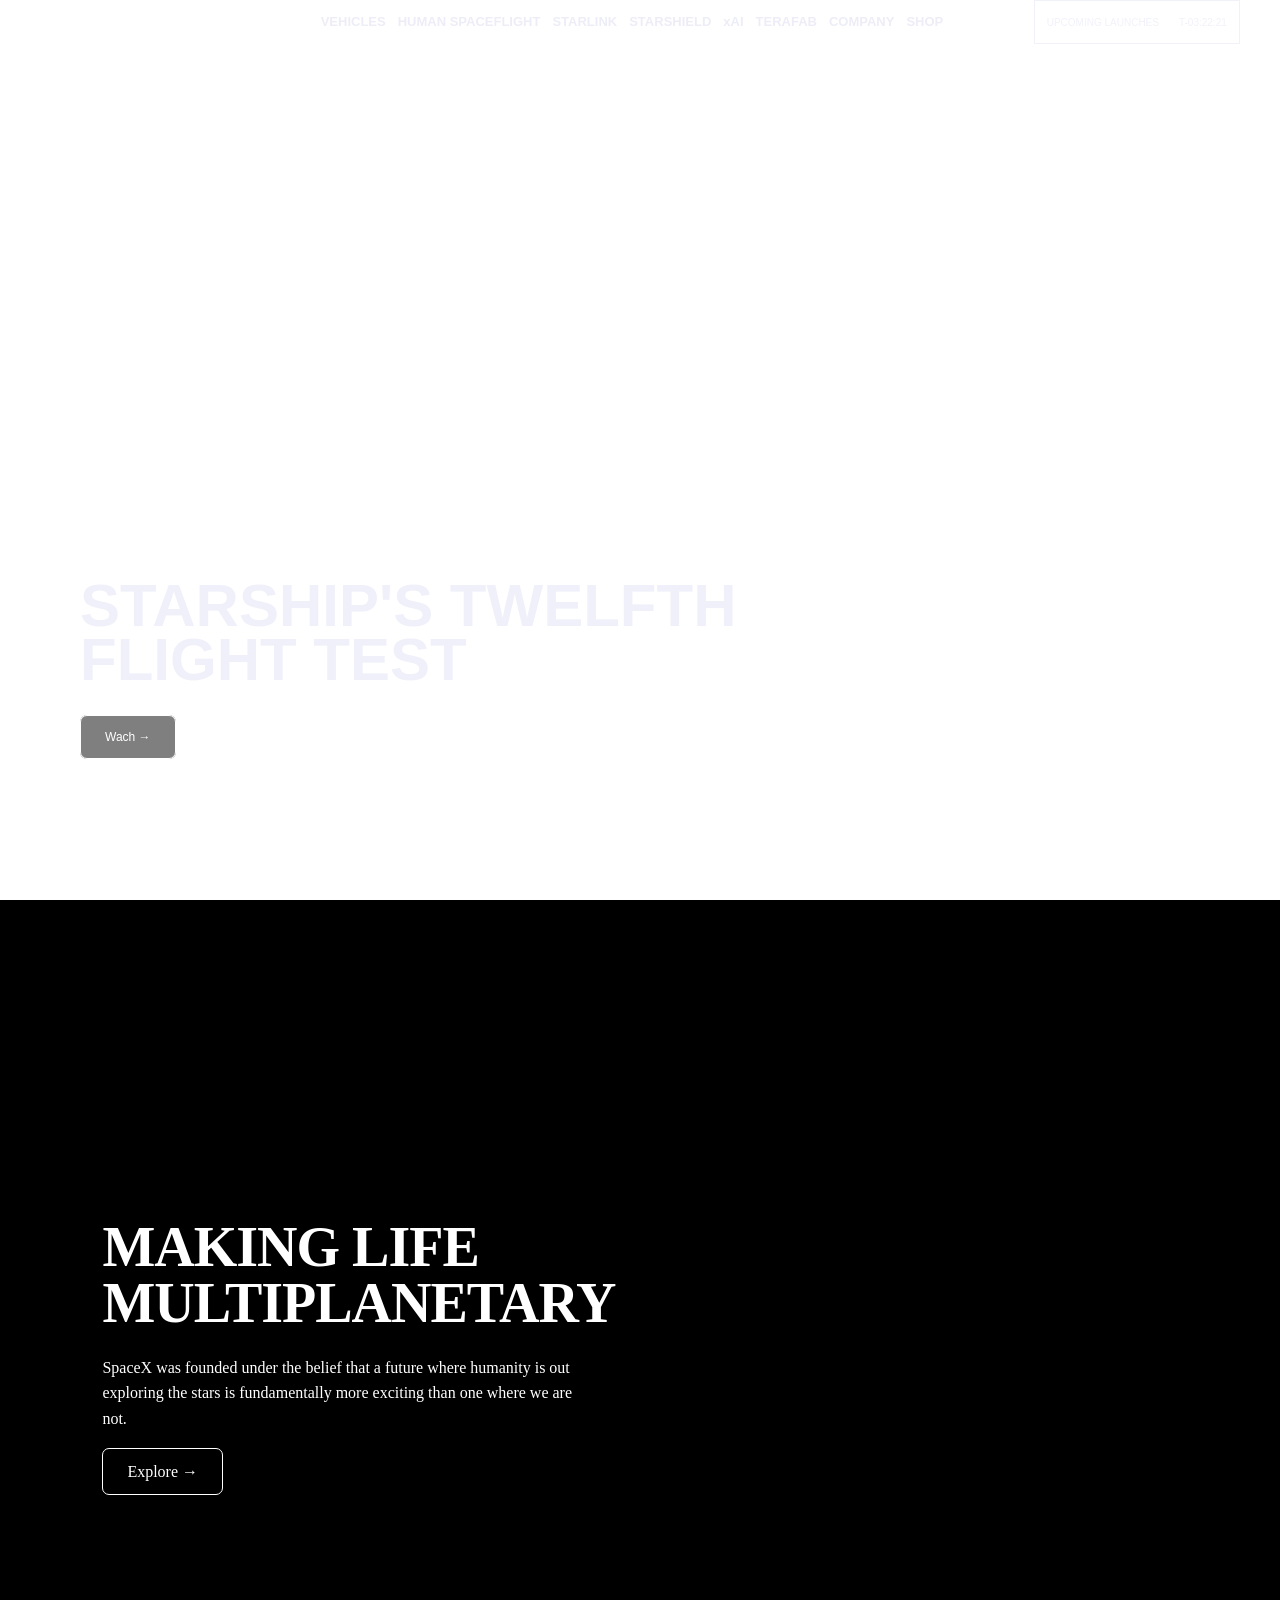
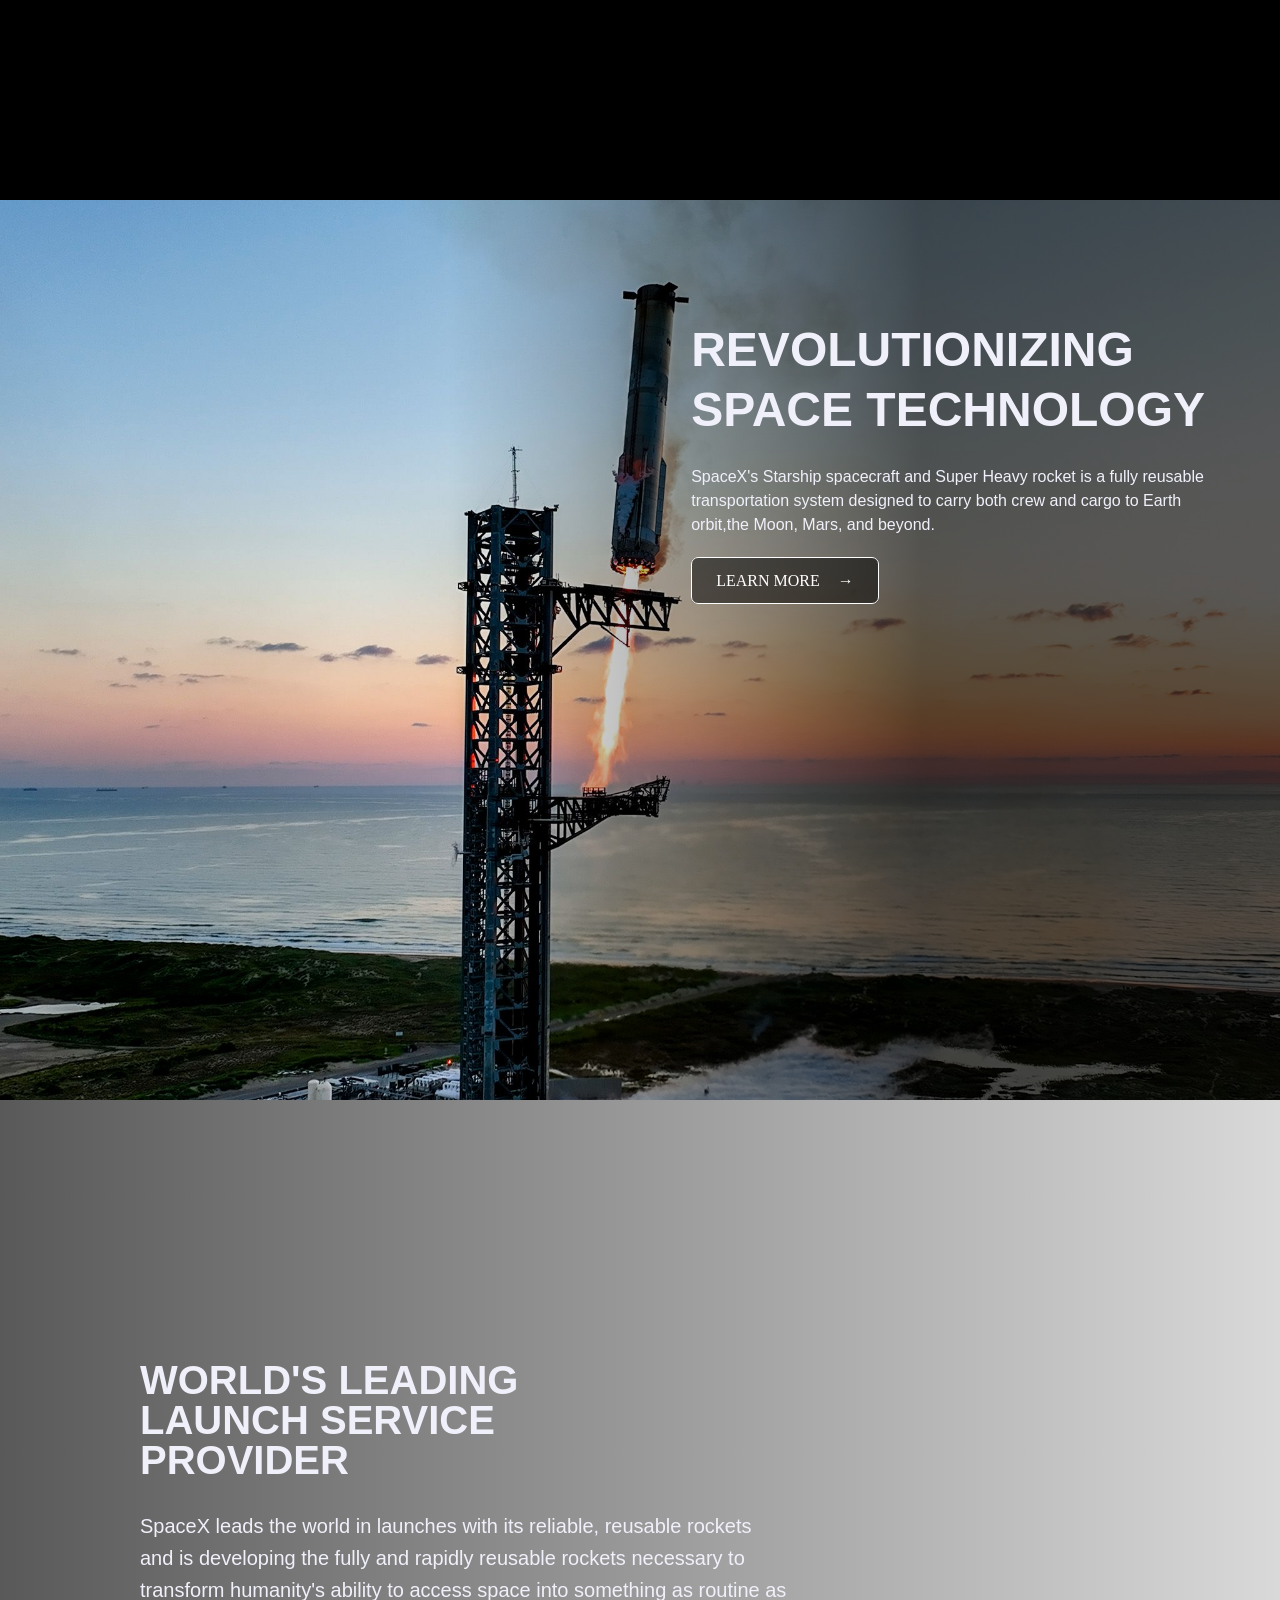
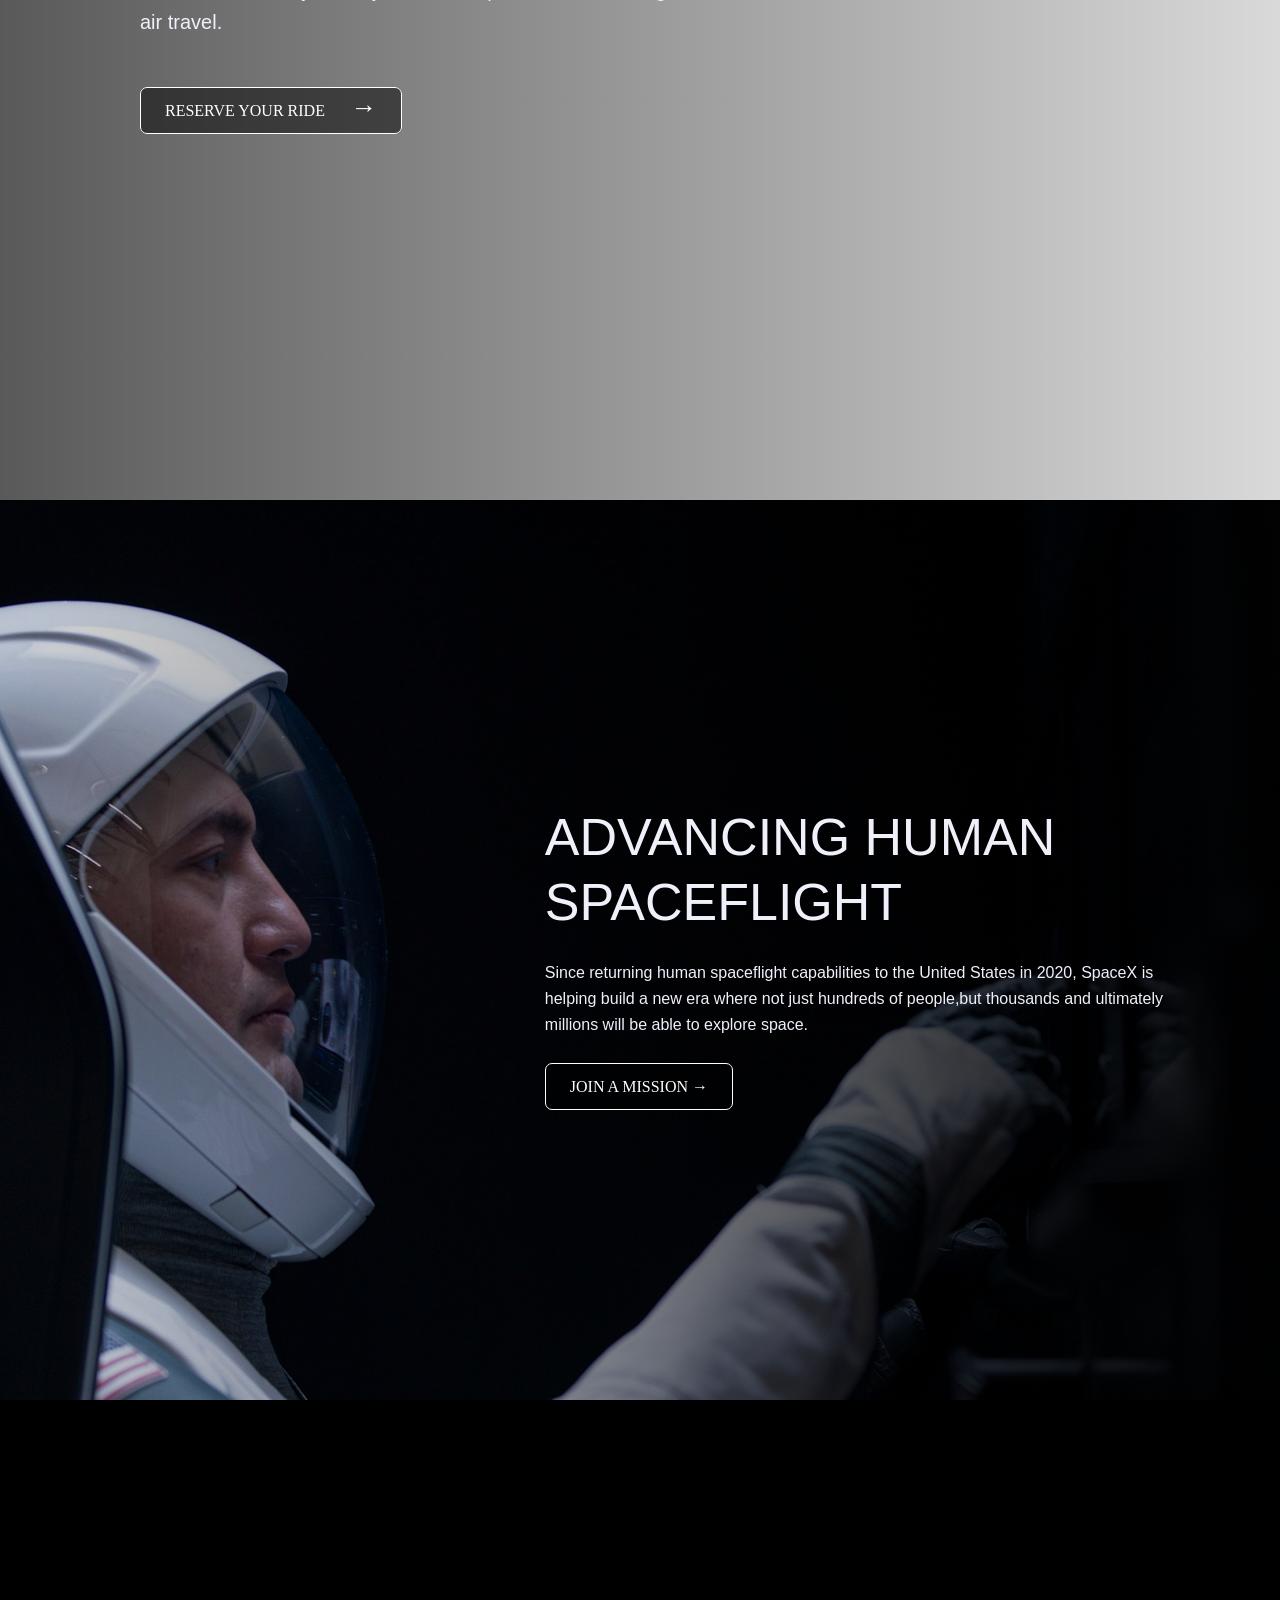
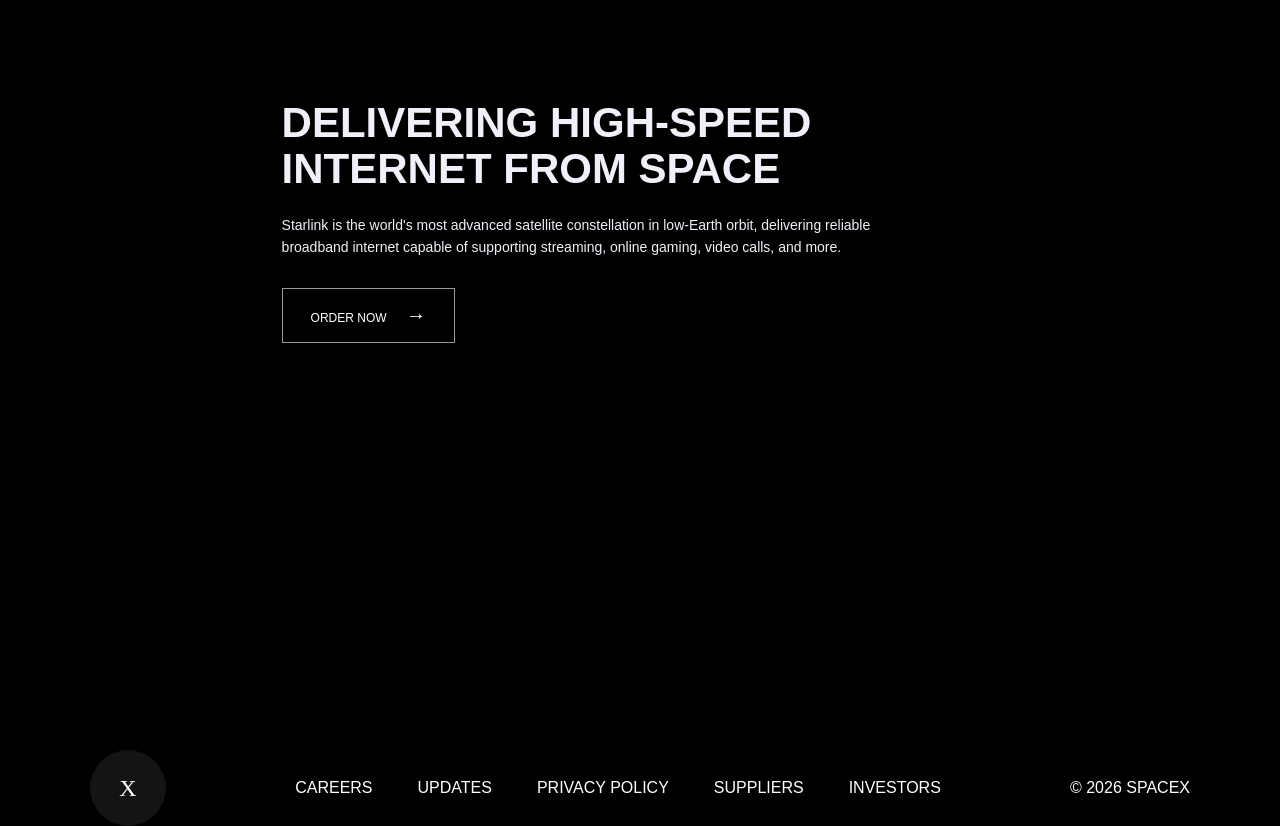
==== commit 2cb3f877: "git commit -m 'Added event listeners and styles on the buttons in the website" ====
--- a/index.html
+++ b/index.html
@@ -81,7 +81,7 @@
 
     <p>SpaceX leads the world in launches with its reliable, reusable rockets and is developing the fully and rapidly reusable rockets necessary to transform humanity's ability to access space into something as routine as air travel.</p>
 
-    <a href="" class="ride-button">RESERVE YOUR RIDE <span>→</span></a>
+    <a href="" class="ride-button">RESERVE YOUR RIDE <span>&rarr;</a>
   </div>
 </div>
 
--- a/spacex.css
+++ b/spacex.css
@@ -35,7 +35,7 @@
 
 .nav-links{
     display: flex;
-    gap: 20px;
+    gap: 40px;
 }
 
 .nav-links a {
@@ -70,6 +70,8 @@
     align-items: center;
     border-style: solid;
     border-width: thin;
+    padding-left: 12px;
+    padding-right: 12px;
 }
 
 /* start of hero part */
@@ -181,12 +183,15 @@
 }
 
 .explore {
-  color: #fff;
-  text-decoration: none;
-  font-weight: 700;
-  border: 2px solid #fff;
-  padding: 13px 32px;
-  display: inline-block;
+ border-style: solid;
+    border-width: thin;
+    padding: 14px 24px 14px 24px;
+    background-color: rgba(0, 0, 0, 0.5);
+    border-color: white;
+    color: white;
+    border-radius: 7px;
+    text-decoration: none;
+
 }
 
 .explore:hover {
@@ -233,16 +238,20 @@
 }
 
 .learn-button {
-  font-family: "D-DIN-Bold", Arial, sans-serif;
-  color: white;
-  text-decoration: none;
-  font-size: 12px;
-  font-weight: 400;
-  padding: 16px 26px;
-  background: rgba(70, 70, 70, 0.75);
-  display: inline-block;
-}
-
+    border-style: solid;
+    border-width: thin;
+    padding: 14px 24px 14px 24px;
+    background-color: rgba(0, 0, 0, 0.5);
+    border-color: white;
+    color: white;
+    border-radius: 7px;
+    text-decoration: none;
+}
+
+.learn-button:hover{
+  background-color: white;
+  color:black
+}
 .learn-button span {
   margin-left: 14px;
 }
@@ -256,6 +265,7 @@
   position: relative;
   overflow: hidden;
   color: white;
+  padding: 50px;
 }
 
 .launch-video {
@@ -305,13 +315,19 @@
 }
 
 .ride-button {
-  font-family: "D-DIN-Bold", Arial, sans-serif;
-  color: white;
-  text-decoration: none;
-  border: 1px solid rgba(255, 255, 255, 0.7);
-  padding: 22px 34px;
-  display: inline-block;
-  font-size: 16px;
+    border-style: solid;
+    border-width: thin;
+    padding: 14px 24px 14px 24px;
+    background-color: rgba(0, 0, 0, 0.5);
+    border-color: white;
+    color: white;
+    border-radius: 7px;
+    text-decoration: none;
+}
+
+.ride-button:hover{
+   background-color: white;
+    color: black;
 }
 
 .ride-button span {
@@ -362,19 +378,21 @@
 }
 
 .mission-button {
-    font-family: "D-DIN-Bold", Arial, sans-serif;
-    color: white;
-    text-decoration: none;
-    border: 1px solid rgba(255, 255, 255, 0.65);
-    padding: 17px 28px;
-    display: inline-block;
-    font-size: 13px;
-}
-
-.mission-button span {
-    margin-left: 18px;
-    font-size: 22px;
-}
+   border-style: solid;
+    border-width: thin;
+    padding: 14px 24px 14px 24px;
+    background-color: rgba(0, 0, 0, 0.5);
+    border-color: white;
+    color: white;
+    border-radius: 7px;
+    text-decoration: none;
+}
+
+.mission-button:hover{
+  color: black;
+  background-color: white;
+}
+
 
 
 
@@ -387,6 +405,7 @@
     overflow: hidden;
     color: white;
     background: black;
+    padding-bottom: 50px;
 }
 
 .internet-video {
@@ -436,6 +455,12 @@
     padding: 15px 28px;
     font-size: 12px;
     display: inline-block;
+
+}
+
+.order-button:hover{
+   background-color: white;
+    color: black;
 }
 
 .order-button span {
@@ -449,7 +474,6 @@
 /* Footer part */
 
 .footer {
-    height: 130px;
     background: black;
     color: white;
 
@@ -477,7 +501,7 @@
 
 .footer-links {
     display: flex;
-    gap: 55px;
+    gap: 45px;
 }
 
 .footer-links a, .footer-copy {
